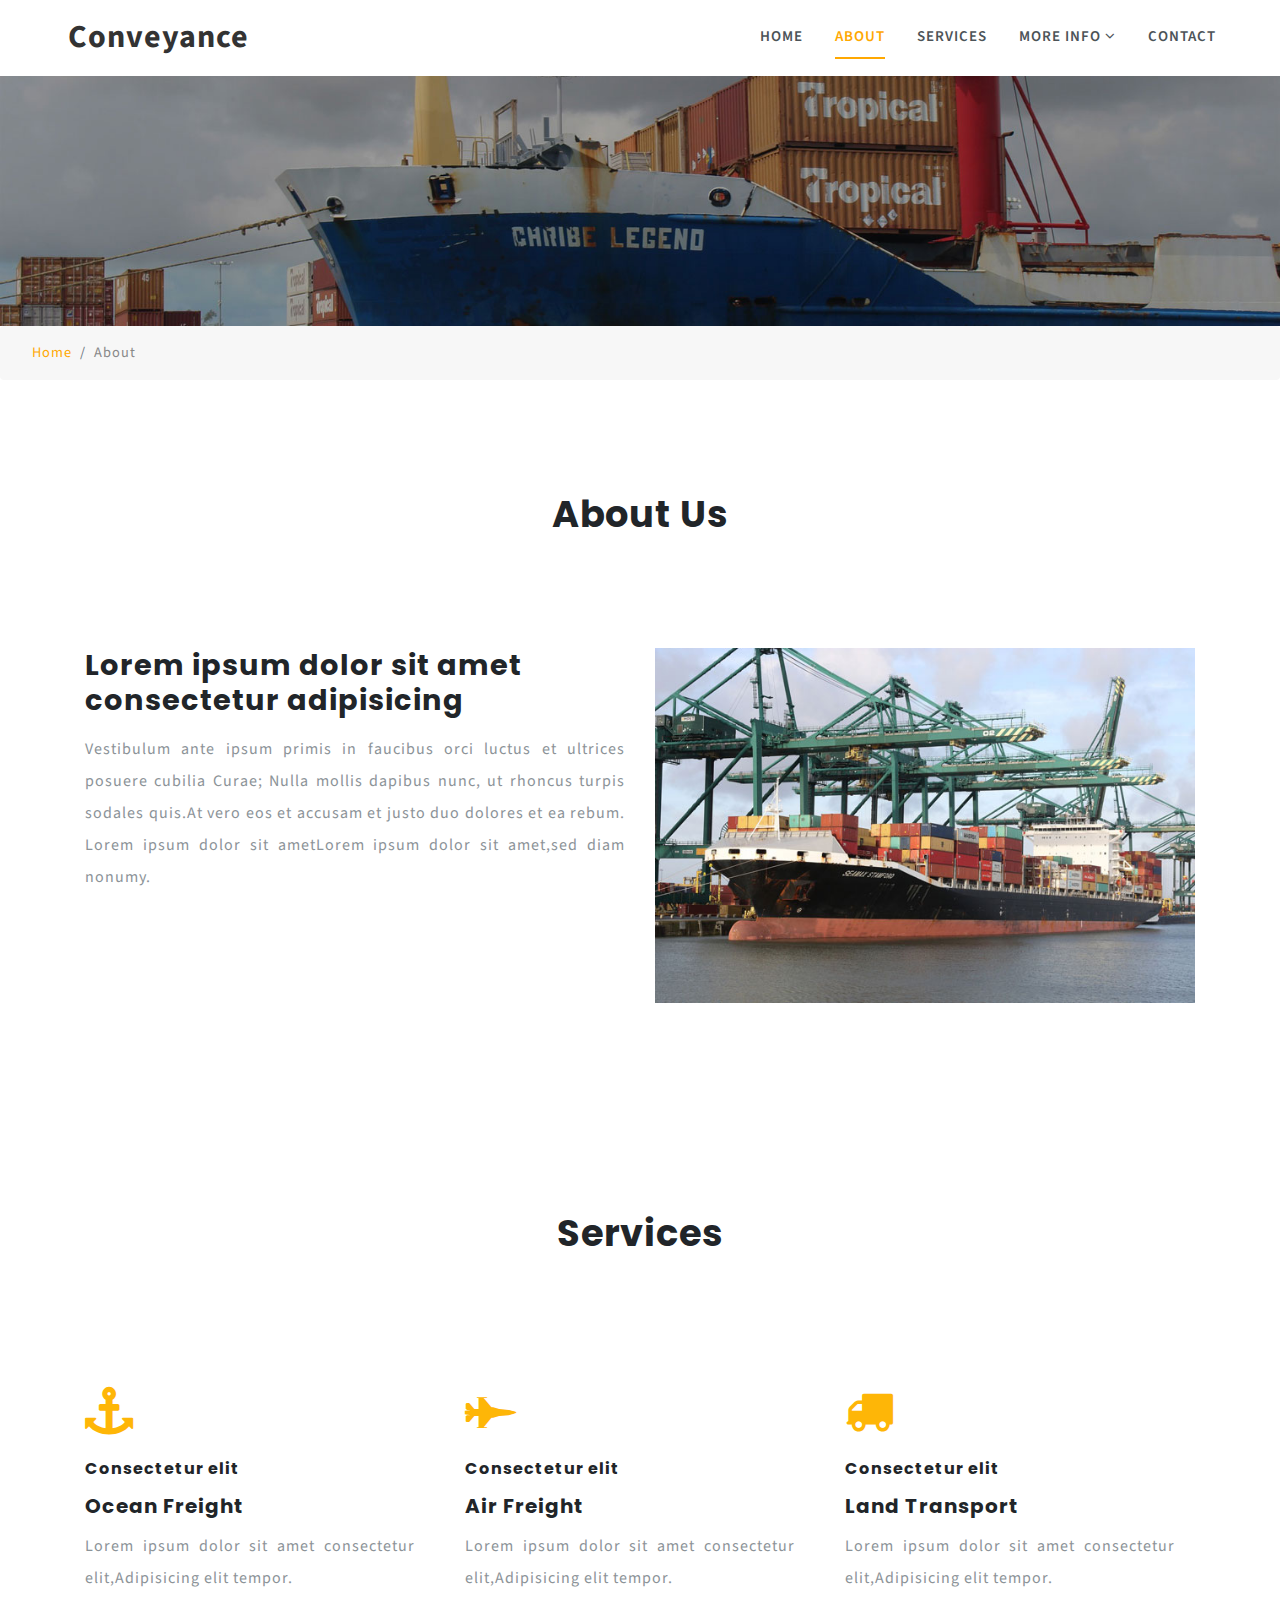
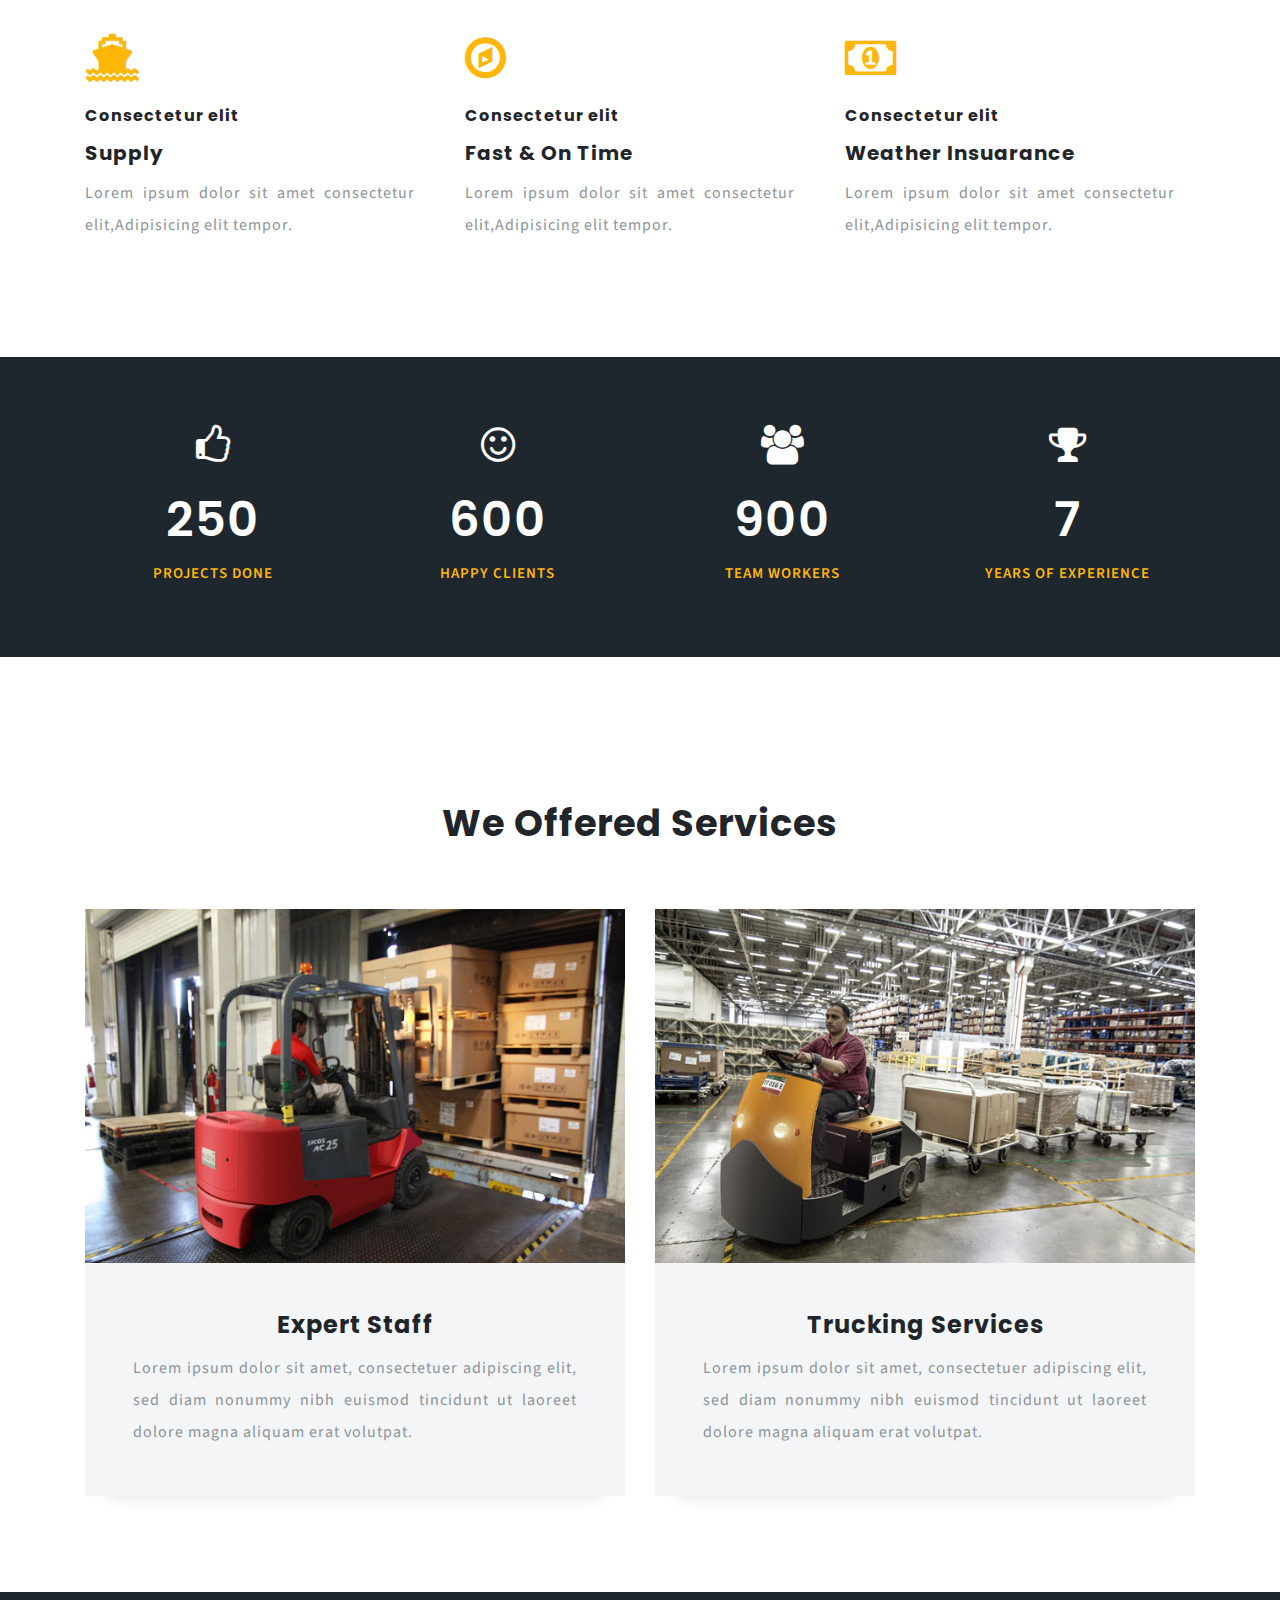
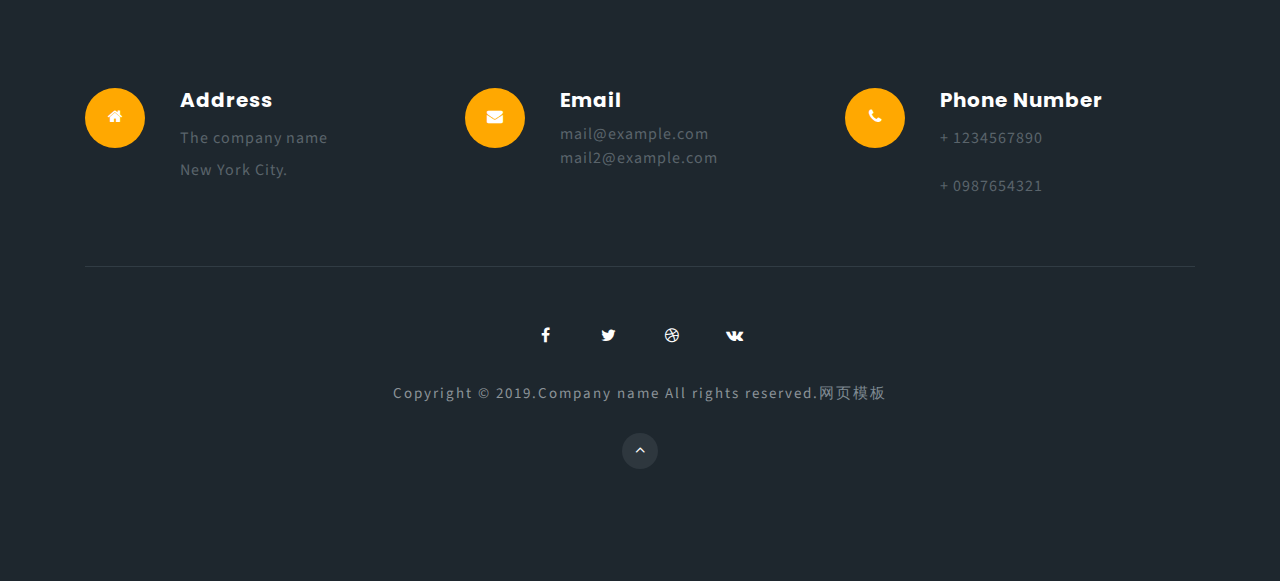
==== about.html @ 7c633178 "Add files via upload" ====
<!DOCTYPE html>
<html lang="zxx">

<head>
    <title>About</title>
    <!-- Meta tag Keywords -->
    <meta name="viewport" content="width=device-width, initial-scale=1">
    <meta charset="UTF-8" />
    <meta name="keywords" content="" />
    <script>
        addEventListener("load", function() {
            setTimeout(hideURLbar, 0);
        }, false);

        function hideURLbar() {
            window.scrollTo(0, 1);
        }

    </script>
    <!-- //Meta tag Keywords -->
    <!-- Custom-Files -->
    <link rel="stylesheet" href="css/bootstrap.css">
    <!-- Bootstrap-Core-CSS -->
    <link rel="stylesheet" href="css/style.css" type="text/css" media="all" />
    <!-- Style-CSS -->
    <!-- font-awesome-icons -->
    <link href="css/font-awesome.css" rel="stylesheet">
    <!-- //font-awesome-icons -->
    <!-- /Fonts -->
    <link href="http://fonts.googleapis.com/css?family=Source+Sans+Pro:200,200i,300,300i,400,400i,600,600i,700,700i,900" rel="stylesheet">
    <link href="http://fonts.googleapis.com/css?family=Poppins:100,100i,200,200i,300,300i,400,400i,500,500i,600,600i,700,700i,800" rel="stylesheet">
	<!-- //Fonts -->
</head>
<body>
    <!-- mian-content -->
    <section class="main-content" id="home">
        <!-- /header -->
        <header>
            <div class="container-fluid px-lg-5 px-3">
                <!-- nav -->
                <nav class="py-2 d-lg-flex">
                    <div id="logo">
                        <h1><a class="navbar-brand logo" href="index.html">
                                 Conveyance
                            </a></h1>
                    </div>
                    <label for="drop" class="toggle">Menu</label>
                    <input type="checkbox" id="drop" />
                    <ul class="menu ml-auto">
                        <li><a href="index.html">Home</a></li>
                        <li class="active"><a href="about.html">About</a></li>
                        <li><a href="services.html">Services</a></li>
                        <li>
                            <!-- First Tier Drop Down -->
                            <label for="drop-2" class="toggle">Dropdown <span class="fa fa-angle-down" aria-hidden="true"></span> </label>
                            <a href="#">More Info <span class="fa fa-angle-down" aria-hidden="true"></span></a>
                            <input type="checkbox" id="drop-2" />
                            <ul class="inner-ul">
                                <li><a href="index">Gallery</a></li>
                                <li><a href="#stats">Stats</a></li>
                                <li><a href="index.html">Blog</a></li>
                            </ul>
                        </li>
                        <li><a href="contact.html">Contact</a></li>
                    </ul>
                </nav>
                <!-- //nav -->
            </div>
        </header>
        <!-- //header -->
        <!-- /banner-inner -->
        <div class="page-inner">
        </div>
        <!---->
        <ol class="breadcrumb">
            <li class="breadcrumb-item">
                <a href="index.html">Home</a>
            </li>
            <li class="breadcrumb-item active">About</li>
        </ol>
        <!-- //banner-inner -->
    </section>
    <!--// mian-content -->
    <!--/ about -->
    <section class="about py-5" id="about">
        <div class="container py-3">
            <div class="header py-lg-5 py-3 text-center">
                <h3 class="tittle mb-lg-3 mb-3">About Us</h3>
            </div>
            <div class="row about-grids mt-lg-5">
                <div class="col-lg-6 ab-info">
                    <h3 class="mb-3">Lorem ipsum dolor sit amet consectetur adipisicing
                    </h3>
                    <p>Vestibulum ante ipsum primis in faucibus orci luctus et ultrices posuere cubilia Curae; Nulla mollis dapibus nunc, ut rhoncus turpis sodales quis.At vero eos et accusam et justo duo dolores et ea rebum. Lorem ipsum dolor sit ametLorem ipsum dolor sit amet,sed diam nonumy.

                    </p>
                </div>
                <div class="col-lg-6 ab-img">
					<img class="img-fluid" src="images/1.jpg" alt="">
                </div>
            </div>
        </div>
    </section>
    <!--// about -->
    <!--/services -->
    <section class="blog_hcls_w3layouts py-lg-5 py-md-4" id="services">
        <div class="container py-sm-5 py-4">
            <div class="header py-lg-5 py-3 text-center">
                <h3 class="tittle mb-lg-3 mb-3"> Services</h3>
            </div>
            <div class="row mt-lg-5 mt-md-4 mt-4">
                    <div class="col-lg-4 about-in text-left">
                        <div class="card">
                            <div class="card-body">
                                <span class="fa fa-anchor mb-2"></span>
                                <h6 class="my-3">Consectetur elit</h6>
                                <h5 class="card-title">Ocean Freight</h5>
                                <p class="card-text">Lorem ipsum dolor sit amet consectetur elit,Adipisicing elit tempor.</p>
                            </div>
                        </div>
                    </div>
                    <div class="col-lg-4 about-in text-left">
                        <div class="card">
                            <div class="card-body">

                                <span class="fa fa-fighter-jet mb-2"></span>
                                <h6 class="my-3">Consectetur elit</h6>
                                <h5 class="card-title">Air Freight</h5>
                                <p class="card-text">Lorem ipsum dolor sit amet consectetur elit,Adipisicing elit tempor.</p>
                            </div>
                        </div>
                    </div>
                    <div class="col-lg-4 about-in text-left">
                        <div class="card">
                            <div class="card-body">
                                <span class="fa fa-truck mb-2"></span>
                                <h6 class="my-3">Consectetur elit</h6>
                                <h5 class="card-title">Land Transport</h5>
                                <p class="card-text">Lorem ipsum dolor sit amet consectetur elit,Adipisicing elit tempor.</p>
                            </div>
                        </div>
                    </div>
                    <div class="col-lg-4 about-in text-left">
                        <div class="card">
                            <div class="card-body">
                                <span class="fa fa-ship mb-2"></span>
                                <h6 class="my-3">Consectetur elit</h6>
                                <h5 class="card-title">Supply</h5>
                                <p class="card-text">Lorem ipsum dolor sit amet consectetur elit,Adipisicing elit tempor.</p>
                            </div>
                        </div>
                    </div>
                    <div class="col-lg-4 about-in text-left">
                        <div class="card">
                            <div class="card-body">
                                <span class="fa fa-compass mb-2"></span>
                                <h6 class="my-3">Consectetur elit</h6>
                                <h5 class="card-title">Fast &amp; On Time</h5>
                                <p class="card-text">Lorem ipsum dolor sit amet consectetur elit,Adipisicing elit tempor.</p>
                            </div>
                        </div>
                    </div>
                    <div class="col-lg-4 about-in text-left">
                        <div class="card">
                            <div class="card-body">
                                <span class="fa fa-money mb-2"></span>
                                <h6 class="my-3">Consectetur elit</h6>
                                <h5 class="card-title">Weather Insuarance</h5>
                                <p class="card-text">Lorem ipsum dolor sit amet consectetur elit,Adipisicing elit tempor.</p>
                            </div>
                        </div>
                    </div>
                </div>
        </div>
    </section>
    <!--// services -->
   <!--/counter-->
    <section class="stats py-lg-5 py-4" id="stats">
        <div class="container">
            <div class="row text-center">
                <div class="col-md counter-gd-w3ls">
                    <div class="counter">
						<span class="fa fa-thumbs-o-up mb-2"></span>
                        <h3 class="timer count-title count-number">250</h3>
                        <p class="count-text">Projects Done</p>
                    </div>
                </div>
                <div class="col-md counter-gd-w3ls">
                    <div class="counter">
						<span class="fa fa-smile-o mb-2"></span>
                        <h3 class="timer count-title count-number">600</h3>
                        <p class="count-text">Happy Clients</p>
                    </div>
                </div>
                <div class="col-md counter-gd-w3ls">
                    <div class="counter">
						<span class="fa fa-users mb-2"></span>
                        <h3 class="timer count-title count-number">900</h3>
                        <p class="count-text">Team Workers</p>
                    </div>
                </div>
                <div class="col-md counter-gd-w3ls">
                    <div class="counter">
						<span class="fa fa-trophy mb-2"></span>
                        <h3 class="timer count-title count-number">7</h3>
                        <p class="count-text">Years of Experience</p>
                    </div>
                </div>
            </div>
        </div>
    </section>
<!--//counter-->
<!--/team -->
    <section class="blog_hcls_w3layouts py-lg-5 py-5" id="team">
        <div class="container py-sm-5 py-4">
            <div class="header py-lg-5 py-3 text-center">
                <h3 class="tittle mb-lg-3 mb-3">We Offered Services</h3>
            </div>
            <div class="feature-grids row text-center">
                <div class="col-lg-6 photo-gd">
                    <div class="thumbnail card">
                        <div class="img-event">
                            <img class="list-group-image img-fluid" src="images/team1.jpg" alt="">
                        </div>
                        <div class="caption card-body p-lg-5 p-3">
                            <h4 class="group card-title inner list-group-item-heading">
                                Expert Staff</h4>
                            <p class="list-group-item-text">
                                Lorem ipsum dolor sit amet, consectetuer adipiscing elit, sed diam nonummy nibh euismod tincidunt ut laoreet dolore magna aliquam erat volutpat.</p>
                        </div>
                    </div>
                </div>
                <div class="col-lg-6 photo-gd">
                    <div class="thumbnail card">
                        <div class="img-event">
                            <img class="list-group-image img-fluid" src="images/team2.jpg" alt="">
                        </div>
                        <div class="caption card-body p-lg-5 p-3">
                            <h4 class="group card-title inner list-group-item-heading">
                                Trucking Services</h4>
                            <p class="list-group-item-text">
                                Lorem ipsum dolor sit amet, consectetuer adipiscing elit, sed diam nonummy nibh euismod tincidunt ut laoreet dolore magna aliquam erat volutpat.</p>
                        </div>
                    </div>
                </div>
            </div>
        </div>
    </section>
  <!--// services -->
  <!-- footer -->
    <footer class="footer-content py-sm-5 py-4">
        <div class="container py-xl-5 py-lg-3">
            <div class="contact_grid_left">
                <ul class="list-unstyled row loaction-content">
                    <li class="col-lg-4 address-content-inf-w3ls">
                        <div class="row">
                            <div class="col-md-3 icon-left">
                                <span class="fa fa-home"></span>
                            </div>
                            <div class="col-md-9 icon-right">
                                <h6>Address</h6>
                                <p>The company name
                                    <br>New York City. </p>
                            </div>
                        </div>
                    </li>
                    <li class="col-lg-4 address-content-inf-w3ls">
                        <div class="row">
                            <div class="col-md-3 icon-left">
                                <span class="fa fa-envelope"></span>
                            </div>
                            <div class="col-md-9 icon-right">
                                <h6>Email</h6>
                                <a href="mailto:info@example.com">mail@example.com</a>
                                <br>
                                <a href="mailto:info@example.com">mail2@example.com</a>
                            </div>
                        </div>
                    </li>
                    <li class="col-lg-4 address-content-inf-w3ls">
                        <div class="row">
                            <div class="col-md-3 icon-left">
                                <span class="fa fa-phone"></span>
                            </div>
                            <div class="col-md-9 icon-right">
                                <h6>Phone Number</h6>
                                <p>+ 1234567890</p>
                                <p>+ 0987654321</p>
                            </div>
                        </div>
                    </li>
                </ul>
            </div>
            <!-- social icons footer -->
            <div class="w3ls-footer text-center mt-4">
                <ul class="list-unstyled">
                    <li>
                        <a href="#">
							<span class="fa fa-facebook-f"></span>
						</a>
                    </li>
                    <li class="mx-1">
                        <a href="#">
							<span class="fa fa-twitter"></span>
						</a>
                    </li>
                    <li>
                        <a href="#">
							<span class="fa fa-dribbble"></span>
						</a>
                    </li>
                    <li class="ml-1">
                        <a href="#">
							<span class="fa fa-vk"></span>
						</a>
                    </li>
                </ul>
            </div>
            <!-- copyright -->
            <p class="copy-right-grids text-li text-center my-sm-4 my-4">Copyright &copy; 2019.Company name All rights reserved.<a target="_blank" href="http://sc.chinaz.com/moban/">&#x7F51;&#x9875;&#x6A21;&#x677F;</a></p>
            <div class="top_move text-center">
                <a href="#home" class="move-top"><span class="fa fa-angle-up  mb-3" aria-hidden="true"></span></a>
            </div>
            <!-- //copyright -->
        </div>
    </footer>
    <!-- footer -->
</body>
</html>
---- css/style.css ----
html,
body {
    margin: 0;
    font-size: 100%;
    background: #fff;
    font-family: 'Source Sans Pro', sans-serif;
    scroll-behavior: smooth;
}

body a {
    text-decoration: none;
    transition: 0.5s all;
    -webkit-transition: 0.5s all;
    -moz-transition: 0.5s all;
    -o-transition: 0.5s all;
    -ms-transition: 0.5s all;
}

a:hover {
    text-decoration: none;
}

input[type="button"],
input[type="submit"],
input[type="text"],
input[type="email"],
input[type="search"] {
    transition: 0.5s all;
    -webkit-transition: 0.5s all;
    -moz-transition: 0.5s all;
    -o-transition: 0.5s all;
    -ms-transition: 0.5s all;
    font-family: 'Source Sans Pro', sans-serif;
}

h1,
h2,
h3,
h4,
h5,
h6 {
    margin: 0;
    letter-spacing: 1px;
    font-weight: 700;
    font-family: 'Poppins', sans-serif;
}

p {
    font-size: 1em;
    color: #8c9398;
    line-height: 2em;
    letter-spacing: 1px;
    text-align: justify;
}

ul {
    margin: 0;
    padding: 0;
}

/* header */

/* header */

/* CSS Document */

header {
    width: 100%;
}

.toggle,
[id^=drop] {
    display: none;
}

/* Giving a background-color to the nav container. */

nav {
    margin: 0;
    padding: 0;
}


#logo a {
    float: left;
    font-size: 0.8em;
    padding: 10px 20px;
    text-decoration: none;
    color: #333;
    font-weight: 700;
    font-family: 'Source Sans Pro', sans-serif;
    text-transform: capitalize;
}



/* Since we'll have the "ul li" "float:left"
 * we need to add a clear after the container. */

nav:after {
    content: "";
    display: table;
    clear: both;
}

/* Removing padding, margin and "list-style" from the "ul",
 * and adding "position:reltive" */

nav ul {
    padding: 0;
    margin: 0;
    list-style: none;
    position: relative;
}

/* Positioning the navigation items inline */

nav ul li {
    margin: 0px 1em;
    display: inline-block;
    float: left;
}

ul.menu {
    margin-top: 1em;
}

/* Styling the links */

nav a {
    text-transform: uppercase;
    font-size: 15px;
    letter-spacing: 1px;
    padding-left: 0;
    padding-right: 0;
    padding: 10px 0;
    color: #4c5358;
    border-bottom: 2px solid transparent;
    font-weight: 600;
}


nav ul li ul li:hover {
    background: #f5f6f7;
}

/* Background color change on Hover */

nav li a:hover {
    color: #ffa801;
    border-bottom: 2px solid #ffa801;

}

.menu li.active a {
    color: #ffa801;
    border-bottom: 2px solid #ffa801;
}

/* Hide Dropdowns by Default
 * and giving it a position of absolute */

nav ul ul {
    display: none;
    position: absolute;
    top: 30px;
    background: #fff;
    padding: 10px;
    z-index: 99;
    -webkit-box-shadow: 0 0px 4px 0px rgba(0, 0, 0, 0.25);
    box-shadow: 0 0px 4px 0px rgba(0, 0, 0, 0.25);
}

/* Display Dropdowns on Hover */

nav ul li:hover > ul {
    display: inherit;
}

/* Fisrt Tier Dropdown */

nav ul ul li {
    width: 170px;
    float: none;
    display: list-item;
    position: relative;
}

nav ul ul li a {
    color: #333;
    padding: 5px 10px;
    display: block;
}

/* Second, Third and more Tiers	
 * We move the 2nd and 3rd etc tier dropdowns to the left
 * by the amount of the width of the first tier.
*/

nav ul ul ul li {
    position: relative;
    top: -60px;
    /* has to be the same number as the "width" of "nav ul ul li" */
    left: 170px;
}


/* Change ' +' in order to change the Dropdown symbol */

li > a:only-child:after {
    content: '';
}


/* Media Queries
--------------------------------------------- */

/* Media Queries
--------------------------------------------- */

@media all and (max-width:768px) {

    #logo {
        display: block;
        padding: 0;
        width: 100%;
        text-align: center;
        float: none;
    }

    nav {
        margin: 0;
    }

    /* Hide the navigation menu by default */
    /* Also hide the  */
    .toggle + a,
    .menu {
        display: none;
    }

    /* Stylinf the toggle lable */
    .toggle {
        display: block;
        padding: 7px 20px;
        font-size: 17px;
        text-decoration: none;
        border: none;
        float: right;
        background-color: #f4f5f7;
        color: #2d2c2c;
        text-transform: uppercase;
        cursor: pointer;
        font-weight: 700;
        cursor: pointer !important;
        margin-top: 0.5em;
    }
    .menu .toggle {
        float: none;
        text-align: center;
        margin: auto;
        width: 80%;
        padding: 5px;
        font-weight: normal;
        font-size: 16px;
        letter-spacing: 1px;
    }

    .toggle:hover {
        color: #333;
        background-color: #fff;
    }

    /* Display Dropdown when clicked on Parent Lable */
    [id^=drop]:checked + ul {
        display: block;
        /* background: rgba(16, 16, 16, 0.85); */
        padding: 15px 0;
        text-align: center;
        float: none;
    }

    /* Change menu item's width to 100% */
    nav ul li {
        display: block;
        width: 100%;
        padding: 5px 0;
    }
    nav ul li {
        margin: 0px 0em;
    }
    nav ul ul .toggle,
    nav ul ul a {
        padding: 0 40px;
    }

    nav ul ul ul a {
        padding: 0 80px;
    }

    nav a:hover,
    nav ul ul ul a {
        background-color: transparent;
    }

    nav ul li ul li .toggle,
    nav ul ul a,
    nav ul ul ul a {
        padding: 14px 20px;
        color: #FFF;
        font-size: 17px;
    }

    /* Hide Dropdowns by Default */
    nav ul ul {
        float: none;
        position: static;
        color: #ffffff;
        /* has to be the same number as the "line-height" of "nav a" */
    }

    /* Hide menus on hover */
    nav ul ul li:hover > ul,
    nav ul li:hover > ul {
        display: none;
    }

    /* Fisrt Tier Dropdown */
    nav ul ul li {
        display: block;
        width: 100%;
        padding: 0;
        margin: 0;
    }

    nav ul ul ul li {
        position: static;
        /* has to be the same number as the "width" of "nav ul ul li" */
    }
    nav ul ul li a {
        font-size: 0.9em;
    }
}

@media all and (max-width: 330px) {

    nav ul li {
        display: block;
        width: 94%;
    }

}

/* header */

/*-- //header --*/

/*-- //header --*/

.csslider {
    text-align: left;
    position: relative;
    margin-bottom: 0px;
}

.csslider > input {
    display: none;
}

.csslider > input:nth-of-type(10):checked ~ ul li:first-of-type {
    margin-left: -900%;
}

.csslider > input:nth-of-type(9):checked ~ ul li:first-of-type {
    margin-left: -800%;
}

.csslider > input:nth-of-type(8):checked ~ ul li:first-of-type {
    margin-left: -700%;
}

.csslider > input:nth-of-type(7):checked ~ ul li:first-of-type {
    margin-left: -600%;
}

.csslider > input:nth-of-type(6):checked ~ ul li:first-of-type {
    margin-left: -500%;
}

.csslider > input:nth-of-type(5):checked ~ ul li:first-of-type {
    margin-left: -400%;
}

.csslider > input:nth-of-type(4):checked ~ ul li:first-of-type {
    margin-left: -300%;
}

.csslider > input:nth-of-type(3):checked ~ ul li:first-of-type {
    margin-left: -200%;
}

.csslider > input:nth-of-type(2):checked ~ ul li:first-of-type {
    margin-left: -100%;
}

.csslider > input:nth-of-type(1):checked ~ ul li:first-of-type {
    margin-left: 0%;
}

.csslider > ul {
    position: relative;
    height: 650px;
    z-index: 1;
    font-size: 0;
    line-height: 0;
    margin: 0 auto;
    padding: 0;
    overflow: hidden;
    white-space: nowrap;
    -moz-box-sizing: border-box;
    -webkit-box-sizing: border-box;
    box-sizing: border-box;
}

.csslider > ul > li {
    position: relative;
    display: inline-block;
    width: 100%;
    height: 100%;
    overflow: hidden;
    font-size: 15px;
    font-size: initial;
    line-height: normal;
    -moz-transition: all 0.5s cubic-bezier(0.4, 1.3, 0.65, 1);
    -o-transition: all 0.5s ease-out;
    -webkit-transition: all 0.5s cubic-bezier(0.4, 1.3, 0.65, 1);
    transition: all 0.5s cubic-bezier(0.4, 1.3, 0.65, 1);
    vertical-align: top;
    -moz-box-sizing: border-box;
    -webkit-box-sizing: border-box;
    box-sizing: border-box;
    white-space: normal;
}

.csslider > ul > li.scrollable {
    overflow-y: scroll;
}

.csslider > .navigation {
    position: absolute;
    bottom: 7%;
    left: 49%;
    z-index: 10;
    margin-bottom: -10px;
    font-size: 0;
    line-height: 0;
    text-align: center;
    -webkit-touch-callout: none;
    -webkit-user-select: none;
    -khtml-user-select: none;
    -moz-user-select: none;
    -ms-user-select: none;
    user-select: none;
}

.csslider > .navigation > div {
    margin-left: -100%;
}

.csslider > .navigation label {
    position: relative;
    display: inline-block;
    cursor: pointer;
    border-radius: 50%;
    margin: 0 5px;
    padding: 5px;
    background: #fff;
}

.csslider > .navigation label:hover:after {
    opacity: 1;
}

.csslider > .navigation label:after {
    content: '';
    position: absolute;
    left: 50%;
    top: 50%;
    margin-left: -7px;
    margin-top: -7px;
    background: #ffa801;
    border-radius: 50%;
    padding: 7px;
    opacity: 0;
}

.csslider > .arrows {
    -webkit-touch-callout: none;
    -webkit-user-select: none;
    -khtml-user-select: none;
    -moz-user-select: none;
    -ms-user-select: none;
    user-select: none;
}

.csslider.inside .navigation {
    bottom: 10px;
    margin-bottom: 10px;
}

.csslider.inside .navigation label {
    border: 1px solid #7e7e7e;
}

.csslider > input:nth-of-type(1):checked ~ .navigation label:nth-of-type(1):after,
.csslider > input:nth-of-type(2):checked ~ .navigation label:nth-of-type(2):after,
.csslider > input:nth-of-type(3):checked ~ .navigation label:nth-of-type(3):after,
.csslider > input:nth-of-type(4):checked ~ .navigation label:nth-of-type(4):after,
.csslider > input:nth-of-type(5):checked ~ .navigation label:nth-of-type(5):after,
.csslider > input:nth-of-type(6):checked ~ .navigation label:nth-of-type(6):after,
.csslider > input:nth-of-type(7):checked ~ .navigation label:nth-of-type(7):after,
.csslider > input:nth-of-type(8):checked ~ .navigation label:nth-of-type(8):after,
.csslider > input:nth-of-type(9):checked ~ .navigation label:nth-of-type(9):after,
.csslider > input:nth-of-type(10):checked ~ .navigation label:nth-of-type(10):after,
.csslider > input:nth-of-type(11):checked ~ .navigation label:nth-of-type(11):after {
    opacity: 1;
}

.csslider > .arrows {
    position: absolute;
    top: 50%;
    width: 100%;
    height: 26px;
    z-index: 1;
    -moz-box-sizing: content-box;
    -webkit-box-sizing: content-box;
    box-sizing: content-box;
}

.csslider > .arrows label {
    display: none;
    position: absolute;
    top: -50%;
    padding: 9px;
    box-shadow: inset 2px -2px 0 1px #ffffff;
    cursor: pointer;
    -moz-transition: box-shadow 0.15s, margin 0.15s;
    -o-transition: box-shadow 0.15s, margin 0.15s;
    -webkit-transition: box-shadow 0.15s, margin 0.15s;
    transition: box-shadow 0.15s, margin 0.15s;
}

.csslider > .arrows label:hover {
    box-shadow: inset 3px -3px 0 2px #30c39e;
    margin: 0 0px;
}

.csslider > .arrows label:before {
    content: '';
    position: absolute;
    top: -100%;
    left: -100%;
    height: 300%;
    width: 300%;
}

.csslider.infinity > input:first-of-type:checked ~ .arrows label.goto-last,
.csslider > input:nth-of-type(1):checked ~ .arrows > label:nth-of-type(0),
.csslider > input:nth-of-type(2):checked ~ .arrows > label:nth-of-type(1),
.csslider > input:nth-of-type(3):checked ~ .arrows > label:nth-of-type(2),
.csslider > input:nth-of-type(4):checked ~ .arrows > label:nth-of-type(3),
.csslider > input:nth-of-type(5):checked ~ .arrows > label:nth-of-type(4),
.csslider > input:nth-of-type(6):checked ~ .arrows > label:nth-of-type(5),
.csslider > input:nth-of-type(7):checked ~ .arrows > label:nth-of-type(6),
.csslider > input:nth-of-type(8):checked ~ .arrows > label:nth-of-type(7),
.csslider > input:nth-of-type(9):checked ~ .arrows > label:nth-of-type(8),
.csslider > input:nth-of-type(10):checked ~ .arrows > label:nth-of-type(9),
.csslider > input:nth-of-type(11):checked ~ .arrows > label:nth-of-type(10) {
    display: block;
    left: 5%;
    right: auto;
    -moz-transform: rotate(45deg);
    -ms-transform: rotate(45deg);
    -o-transform: rotate(45deg);
    -webkit-transform: rotate(45deg);
    transform: rotate(45deg);
}

.csslider.infinity > input:last-of-type:checked ~ .arrows label.goto-first,
.csslider > input:nth-of-type(1):checked ~ .arrows > label:nth-of-type(2),
.csslider > input:nth-of-type(2):checked ~ .arrows > label:nth-of-type(3),
.csslider > input:nth-of-type(3):checked ~ .arrows > label:nth-of-type(4),
.csslider > input:nth-of-type(4):checked ~ .arrows > label:nth-of-type(5),
.csslider > input:nth-of-type(5):checked ~ .arrows > label:nth-of-type(6),
.csslider > input:nth-of-type(6):checked ~ .arrows > label:nth-of-type(7),
.csslider > input:nth-of-type(7):checked ~ .arrows > label:nth-of-type(8),
.csslider > input:nth-of-type(8):checked ~ .arrows > label:nth-of-type(9),
.csslider > input:nth-of-type(9):checked ~ .arrows > label:nth-of-type(10),
.csslider > input:nth-of-type(10):checked ~ .arrows > label:nth-of-type(11),
.csslider > input:nth-of-type(11):checked ~ .arrows > label:nth-of-type(12) {
    display: block;
    right: 5%;
    left: auto;
    -moz-transform: rotate(225deg);
    -ms-transform: rotate(225deg);
    -o-transform: rotate(225deg);
    -webkit-transform: rotate(225deg);
    transform: rotate(225deg);
}

#slider1 > ul > li:nth-of-type(1) {
    background: url(../images/banner1.jpg) no-repeat center;
    background-size: cover;
}

#slider1 > ul > li:nth-of-type(2) {
    background: url(../images/banner2.jpg) no-repeat center;
    background-size: cover;
}

#slider1 > ul > li:nth-of-type(3) {
    background: url(../images/banner3.jpg) no-repeat center;
    background-size: cover;
}

#slider1 > ul > li:nth-of-type(4) {
    background: url(../images/banner4.jpg) no-repeat center;
    background-size: cover;
}

#slider1 > input:nth-of-type(1):checked ~ ul #bg,
#slider1 > input:nth-of-type(2):checked ~ ul #bg1,
#slider1 > input:nth-of-type(3):checked ~ ul #bg2,
#slider1 > input:nth-of-type(4):checked ~ ul #bg3 {
    width: 100%;
    -moz-transition: 0.5s 0.5s;
    -o-transition: 0.5s 0.5s;
    -webkit-transition: 0.5s 0.5s;
    transition: 0.5s 0.5s;
    text-align: center;
    padding: 0;
    height: 100%;
    background: rgba(0, 0, 0, 0.17);
}

#slider1 > input:nth-of-type(1):checked ~ ul #bg div,
#slider1 > input:nth-of-type(2):checked ~ ul #bg1 div,
#slider1 > input:nth-of-type(3):checked ~ ul #bg2 div,
#slider1 > input:nth-of-type(4):checked ~ ul #bg3 div {
    -moz-transform: translate(0);
    -ms-transform: translate(0);
    -o-transform: translate(0);
    -webkit-transform: translate(0);
    transform: translate(0);
    -moz-transition: 0.5s 0.9s;
    -o-transition: 0.5s 0.9s;
    -webkit-transition: 0.5s 0.9s;
    transition: 0.5s 0.9s;
}

#bg,
#bg1,
#bg2,
#bg3 {
    color: #fff;
    padding: 22px 0;
    z-index: 10;
    overflow: hidden;
}

#bg:before,
#bg1:before,
#bg2:before,
#bg3:before {
    content: '';
    position: absolute;
    left: -1px;
    top: 1px;
    height: 100%;
    width: 100%;
    z-index: -1;
}

#bg:after,
#bg1:after,
#bg2:after,
#bg3:after {
    content: '';
    position: absolute;
    left: 0;
    top: 0;
    height: 100%;
    width: 100%;
    z-index: 20;
    pointer-events: none;
}

#bg div,
#bg1 div,
#bg2 div,
#bg3 div {
    -moz-transform: translate(120%);
    -ms-transform: translate(120%);
    -o-transform: translate(120%);
    -webkit-transform: translate(120%);
    transform: translate(120%);
}

.scrollable p {
    padding: 30px;
    text-align: justify;
    line-height: 140%;
    font-size: 120%;
}

#center {
    text-align: center;
    margin-top: 25%;
}

#center a {
    text-decoration: none;
    text-transform: uppercase;
    letter-spacing: 2px;
    font-variant: small-caps;
}

/*___________________________________ LINK ___________________________________ */

a.nice-link {
    position: relative;
    color: #71ad37;
}

h1 a.nice-link:after {
    border-bottom: 1px solid #a5ff0e;
}

a.nice-link:after {
    text-align: justify;
    display: inline-block;
    content: attr(data-text);
    position: absolute;
    left: 0;
    top: 0;
    white-space: nowrap;
    overflow: hidden;
    color: #a5ff0e;
    min-height: 100%;
    width: 0;
    max-width: 100%;
    background: #3A3A3A;
    -moz-transition: 0.3s;
    -o-transition: 0.3s;
    -webkit-transition: 0.3s;
    transition: 0.3s;
}

a.nice-link:hover {
    color: #71ad37;
}

a.nice-link:hover:after {
    width: 100%;
}

/*___________________________________ SIGN ___________________________________ */

#dex-sign {
    width: 255px;
    height: 84px;
    position: absolute;
    left: 33%;
    top: 45%;
    opacity: 0.7;
    background: url(http://www.drygiel.com/projects/sign/frames-255-white.png) 0 0 no-repeat;
}

#dex-sign:hover {
    opacity: 1;
    -webkit-filter: invert(30%) brightness(80%) sepia(100%) contrast(110%) saturate(953%) hue-rotate(45deg);
}

@-webkit-keyframes sign-anim {
    to {
        background-position: 0 -7140px;
    }
}

@-moz-keyframes sign-anim {
    to {
        background-position: 0 -7140px;
    }
}

@keyframes sign-anim {
    to {
        background-position: 0 -7140px;
    }
}

/*-- /slider-Responsive --*/

@media screen and (max-width:1366px) {
    .csslider > ul {
        height: 650px;
    }
}

@media screen and (max-width: 1080px) {
    .csslider > ul {
        height: 570px;
    }
}

@media screen and (max-width: 1024px) {
    .csslider > ul {
        height: 550px;
    }
}

@media screen and (max-width: 991px) {}

@media screen and (max-width: 900px) {}

@media screen and (max-width: 800px) {
    .csslider > ul {
        height: 500px;
    }
    .csslider > .arrows {
        width: 99%;
    }
}

@media screen and (max-width:768px) {
    .csslider > ul {
        height: 435px;
    }

}

@media screen and (max-width: 667px) {
    .csslider > .arrows {
        width: 98%;
    }

}

@media screen and (max-width: 640px) {
    .csslider > ul {
        height: 380px;
    }
    .csslider > .arrows {
        width: 97%;
    }
}

@media screen and (max-width: 568px) {
    .csslider > ul {
        height: 355px;
    }

}

@media screen and (max-width: 480px) {
    .csslider > .arrows {
        width: 95%;
    }
}

@media screen and (max-width: 414px) {
    .csslider > ul {
        height: 335px;
    }

}

@media screen and (max-width: 384px) {

    .csslider > .arrows {
        width: 93%;
    }

}

@media screen and (max-width: 320px) {}

/*-- //slider-Responsive --*/

/*-- banner --*/

.banner-info-wthree h6 {
    font-size: 20px;
    font-weight: 600;
    letter-spacing: 10px;
    margin-bottom: 10px;
    color: #FEB607;
}

.banner-info-wthree h3 {
    font-size: 4em;
    font-weight: 700;
    letter-spacing: 1px;
    text-transform: capitalize;
}

.banner-info-wthree {
    padding: 15em 0 0;
    text-align: center;
    width: 60%;
    margin: auto;
}

.banner-info-wthree p {
    margin: 0;
    font-size: 17px;
    line-height: 30px;
    letter-spacing: .5px;
}

.bs-slider-overlay {
    position: absolute;
    top: 0;
    left: 0;
    width: 100%;
    height: 100%;
    background: rgba(0, 0, 0, 0.3);
}

.bs-slider-overlay1 {
    width: 100%;
    height: 100%;
    background: url(../images/dott.png)repeat 0px 0px;
    background-size: 2px;
    -webkit-background-size: 2px;
    -moz-background-size: 2px;
    -o-background-size: 2px;
    -ms-background-size: 2px;
}

h4.agile-title,
h1.agile-title,
h2.agile-title {
    letter-spacing: 2px;
    line-height: 1.4em;
    text-shadow: 0 1px 2px rgba(0, 0, 0, 0.37);
    font-size: 3.5em;
    font-weight: 700;
    color: #fff;
}

h5.tag {
    display: block;
    font-weight: 600;
    color: #fff;
    font-size: 14px;
    line-height: 20px;
    text-transform: uppercase;
    letter-spacing: 4.2px;
}

/*-- //banner --*/

/*-- heading --*/

h2.heading,
h3.heading {
    font-size: 50px;
    text-transform: capitalize;
    letter-spacing: 0px;
    color: #1d1e22;
}

.bg {
    background: #30c39e;
}
.counter-gd-w3ls span {
    font-size: 2.5em;
    color: #fff;
}
/*-- //heading --*/

.about-in .card span {
    font-size: 3em;
    color: #FEB607;
}

.ab-info h3 {
    font-size: 2.2em;
    letter-spacing: 1px;
    color: #212529;
}

/*-- popup --*/

.pop-overlay {
    position: absolute;
    top: 0px;
    bottom: 0;
    left: 0;
    right: 0;
    background: rgba(0, 0, 0, 0.7);
    transition: opacity 0ms;
    visibility: hidden;
    opacity: 0;
    z-index: 999;
}

.pop-overlay:target {
    visibility: visible;
    opacity: 1;
}

.popup {
    background: #fff;
    border-radius: 5px;
    width: 35%;
    position: relative;
    margin: 8em auto;
    padding: 3em 1em;
}

.popup p {
    font-size: 15px;
    color: #666;
    letter-spacing: .5px;
    line-height: 30px;
}

.popup h2 {
    margin-top: 0;
    color: #fff;

}

.popup .close {
    position: absolute;
    top: 5px;
    right: 15px;
    transition: all 200ms;
    font-size: 30px;
    font-weight: bold;
    text-decoration: none;
    color: #000;
}

.popup .close:hover {
    color: #30c39e;
}


/*-- //popup --*/

/* //image layers effect */

/*-- //banner --*/

h3.tittle {
    font-size: 2.7em;
    letter-spacing: 1px;
    color: #212529;
    font-weight: 700;
    text-transform:capitalize;
}

.sub-tittle {
    font-size: 0.35em;
    color: #ffa801;
    letter-spacing: 1px;
    display: block;
    text-transform: uppercase;
}

/*--/services--*/

.feature-grids h3 {
    font-size: 1.2em;
    color: #1e272e;
    letter-spacing: 1px;
    text-transform: uppercase;
}

.feature-grids p {
    margin: 0;
}

.feature-grids span {
    font-size: 2em;
    vertical-align: middle;
    background: #ffa801;
    width: 90px;
    height: 90px;
    line-height: 2.7em;
    margin: 0.5em 0;
    border-radius: 50%;
    -webkit-border-radius: 50%;
    -o-border-radius: 50%;
    -ms-border-radius: 50%;
    -moz-border-radius: 50%;
}

.bottom-gd:hover,
.bottom-gd2-active {
    transition: 2s all;
    -webkit-transition: 2s all;
    -moz-transition: 2s all;
    -ms-transition: 2s all;
    -o-transition: 2s all;
    background: #ffa801;
    box-shadow: 7px 7px 10px 0 rgba(76, 110, 245, .1);
    border-radius: 4px;
    -webkit-border-radius: 4px;
    -o-border-radius: 4px;
    -moz-border-radius: 4px;
}

.bottom-gd:hover span,
.bottom-gd2-active span {
    background: #1e272e;
    transition: 2s all;
    -webkit-transition: 2s all;
    -moz-transition: 2s all;
    -ms-transition: 2s all;
    -o-transition: 2s all;
    color: #fff;
}

.bottom-gd:hover p,
.bottom-gd2-active p {
    color: #ffffff;
}

.feature-grids span {
    text-align: center;
}


/*--//services--*/

/* partners */

section.newslett {
    background: #0fbcf9;
}

.parts-w3ls span {
    font-size: 3em;
    color: #ffffff;
    transition: 0.5s all;
    -webkit-transition: 0.5s all;
    -moz-transition: 0.5s all;
    -ms-transition: 0.5s all;
    -o-transition: 0.5s all;
}

.parts-w3ls span:hover {
    color: #1e272e;
    transition: 0.5s all;
    -webkit-transition: 0.5s all;
    -moz-transition: 0.5s all;
    -ms-transition: 0.5s all;
    -o-transition: 0.5s all;
}

.thumbnail.card {
    background: #f3f5f7;
    border-radius: 4px;
    -webkit-border-radius: 4px;
    -o-border-radius: 4px;
    -moz-border-radius: 4px;
    box-shadow: 0 16px 21px -24px rgba(0, 0, 0, .3);
}

/* //partners */

#serve-sec .caption.card-body {
    background: #fff;
    margin: 0;
}

section#serve-sec {
    background: #f5f6f7;
}

/*--/counter--*/

.stats {
    background: #1e272e;
    padding: 4em 0;
}

.counter {
    background: none;
    padding: 20px 0;
    border-radius: 0;
    color: #fff;
}

.count-title {
    font-size: 3em;
    margin-top: 18px;
    margin-bottom: 0;
    text-align: center;
    font-weight: 600;
    color: #fff;
}

.count-text {
    font-size: 15px;
    margin-top: 10px;
    margin-bottom: 0;
    text-align: center;
    color: #FEB607;
    font-weight: 600;
    text-transform: uppercase;
}

.fa-2x {
    margin: 0 auto;
    float: none;
    display: table;
    color: #4ad1e5;
}

/*--//counter--*/

/* blog */

.card-header {
    background: transparent;
}

span.fa.fa-user.post-icon {
    position: absolute;
    width: 50px;
    height: 50px;
    line-height: 44px;
    text-align: center;
    font-size: 1.2em;
    color: #fff;
    left: 0;
    top: 0;
    border-radius: 50%;
    background: #0fbcf9;
}

.card,
.card-header {
    border: 0;
}

h5.blog-title a {
    font-size: 1.2em;
    color: #333;
    font-weight: 600;
    border-bottom: 1px solid #a5a5a5;
    padding-bottom: 15px;
    display: block;
}

.card-body label {
    color: #696868;
    font-size: 1em;
}

.blog-btn {
    background: #1e272e;
    font-weight: 400;
    padding: 0.5em 2em;
    color: #fff;
    text-transform: uppercase;
    margin-top: 1em;
}

.blog-btn:hover {
    background: #ffa801;
    color: #1e272e;
}

.card-body {
    padding-left: 0em;
    background: transparent;
}

/* //blog */

/* team */

.team-gd {
    padding: 2em 2em;
}

.team-info h3 {
    font-size: 1.2em;
    font-weight: 700;
    color: #262631;
    margin-bottom: 0.8em;
    text-transform: uppercase;
}

.team-info p {
    font-size: 14px;
}

.sub-tittle-team {
    font-size: 0.6em;
    color: #686de0;
    font-weight: 700;
    letter-spacing: 2px;
    display: block;
    margin-bottom: 8px;
}

.rsvp img {
    background: #eaebec;
    padding: 0.7em;
}

.team-gd {
    padding: 3em 2em;
    background: #f8f9fa;
    transition: 2s all;
    -webkit-transition: 2s all;
    -moz-transition: 2s all;
    -ms-transition: 2s all;
    -o-transition: 2s all;
    box-shadow: 7px 7px 10px 0 rgba(76, 110, 245, .1);
    border: transparent;
}

.team-gd img {
    box-shadow: 0 20px 40px -10px rgba(0, 0, 0, .3);
    border-radius: 50%;
}

/* //team */

section#gallery {
    position: relative;
    background: #f5f6f7;
}

.gal-img {
    padding: 10px;
}

.gal-img img {
    border-radius: 4px;
    -webkit-border-radius: 4px;
    -o-border-radius: 4px;
    -moz-border-radius: 4px;
    -webkit-transition: 0.5s all;
    -moz-transition: 0.5s all;
    transition: 0.5s all;
    margin-bottom: 15px;
}

.gal-img:hover.gal-img img {
    box-shadow: 0 20px 40px -10px rgba(0, 0, 0, .3);
}

/*--/inner-page-- */

.page-inner {
    background: url(../images/banner4.jpg) no-repeat center;
    background-size: cover;
    -webkit-background-size: cover;
    -moz-background-size: cover;
    -o-background-size: cover;
    -ms-background-size: cover;
    min-height: 250px;
}

li.breadcrumb-item {
    font-size: 0.9em;
    letter-spacing: 1px;
}

li.breadcrumb-item a {
    color: #ffa801;
}

.breadcrumb-item.active {
    color: #888;
}

ol.breadcrumb {
    background: none;
    margin: 0;
    padding: 1em 2em;
    background: #f7f7f7;
}

/*--//inner-page--*/

/* contact form */

.contact-info p {
    margin: 0 auto;
    width: 84%;
}

.contact-form-inner {
    margin: 0 auto;
    width: 70%;
}

.contact-form .form-control {
    padding: 0.9em;
    color: #495057;
    border: 2px solid #d2d6da;
    border-radius: 0.25rem;
    font-size: 1em;
    letter-spacing: 1px;
}

.contact-form label {
    font-weight: 700;
    letter-spacing: 1px;
    color: #4e4d4d;
    font-size: 1em;
    font-family: 'Source Sans Pro', sans-serif;
}

.contact-form textarea {
    overflow: auto;
    resize: vertical;
    height: 10em;
}

.contact-form button.btn {
    background: #181a1d;
    padding: 15px 30px;
    font-size: 17px;
    letter-spacing: 1px;
    color: #fff;
    border-radius: 5px;
    display: block;
    text-transform: uppercase;
    font-weight: 600;
    transition: 0.5s all;
    -webkit-transition: 0.5s all;
    -moz-transition: 0.5s all;
    -o-transition: 0.5s all;
    -ms-transition: 0.5s all;
    border: transparent;
    width: 100%;
}

.contact-form button.btn:hover {
    background: #ffa801;
}

.map iframe {
    width: 100%;
    min-height: 300px;
    border: none;
    border: 4px solid #eee;
}

/* //contact form */

/* contact address */

.contact_grid_left ul li span {
    font-size: 16px;
    color: #fff;
}

.contact_grid_left li span {
    background: #ffa801;
    width: 60px;
    height: 60px;
    text-align: center;
    line-height: 56px;
    border-radius: 50%;
}

.contact_grid_left ul li p,
.contact_grid_left ul li a {
    color: #5a646b;
    letter-spacing: 1px;
}


.contact_grid_left h6 {
    font-size: 20px;
    color: #fff;
    font-weight: bold;
    letter-spacing: 1px;
    margin-bottom: 10px;
}

.contact_grid_right {
    background: #f7f7f7;
    padding: 5em;
}

.contact_grid_left {
    border-bottom: 1px solid #313c44;
    margin: 0 0 3em 0;
    padding-bottom: 3em;
}

.contact-page button.btn.btn-default {
    width: 20%;
}

/* //contact address */

/* //contact */

/*--events--*/

.events-info h3 {
    font-size: 1.4em;
    font-weight: 700;
    color: #1e272e;
}

.events-info h4 {
    font-size: 0.9em;
    color: #555;
    position: relative;

}

ul.single-info li {
    list-style: none;
    display: inline-block;
    margin-right: 1em;
}

ul.single-info li a span {
    color: #333;
    text-decoration: none;
    font-size: 18px;
}

ul.single-info li a {
    color: #333;
    font-size: 18px;
}

.speak {
    margin: 0 auto;
    width: 70%;
}

.speak img {
    border-radius: 4px;
    -webkit-border-radius: 4px;
    -o-border-radius: 4px;
    -moz-border-radius: 4px;
}

.rsvp img {
    background: #eaebec;
    padding: 0.7em;
}

ul.social_section_1info li {
    display: inline-block;
}

ul.social_section_1info {
    margin-top: 20px;
}

ul.social_section_1info a {
    color: #717580;
    margin-right: 10px;
    font-size: 13.5px;
    margin-right: 2px;
    width: 35px;
    height: 35px;
    background: #121215;
    padding: 9px 20px;
    text-align: center;
    line-height: 35px;
    letter-spacing: 1px;
    border-radius: 25px;
}

ul.social_section_1info a:hover {
    color: #fff;
}

li.facebook a {
    color: #fff;
    background: #3b5998;
}

li.twitter a {
    color: #fff;
    background: #1da1f2;
}

li.google a {
    color: #fff;
    background: #dd4b39;
}

li.linkedin a {
    color: #fff;
    background: #0077b5;
}

ul.social_section_1info a:hover {
    opacity: 0.8;
}

/*---------*/

.media-body p {
    color: #777;
    font-size: 0.875em;
    line-height: 1.9em;
    margin-bottom: 3em;
}

.media img {
    margin-right: 15px;
}

.media-body h5 {
    color: #2a353e;
    font-size: 1.1em;
}

/* footer */

.address-grid span {
    font-size: 40px;
    color: #fff;
}

.address-right p,
.address-right p a {
    color: #f8f9fa;
}

footer {
    background: #1e272e;
}

.logo-2 a {
    font-size: 1.3em;
    text-shadow: 2px 5px 3px rgba(0, 0, 0, 0.06);
    color: #fff;
    font-weight: 700;
    text-transform: uppercase;
}

/* social-icons footer */

.loaction-content {
    text-align: left;
}

.w3ls-footer ul li,
.payment-moblsmk ul li {
    display: inline-block;
    margin: 0 1em;
}

.w3ls-footer ul li a span {
    height: 40px;
    width: 40px;
    line-height: 2.5;
    background: none;
    border-radius: 50%;
    background: transparent;
    color: #fff;
    text-align: center;
    transition: 0.5s all;
    -webkit-transition: 0.5s all;
    -moz-transition: 0.5s all;
    -o-transition: 0.5s all;
    -ms-transition: 0.5s all;
}

.w3ls-footer ul li a span.fa-facebook-f:hover {
    background: #3b5998;
    color: #fff;
    border-color: #3b5998;
}

.w3ls-footer ul li a span.fa-twitter:hover {
    background: #55acee;
    color: #fff;
    border-color: #55acee;
}

.w3ls-footer ul li a span.fa-dribbble:hover {
    background: #f26522;
    color: #fff;
    border-color: #f26522;
}

.w3ls-footer ul li a span.fa-vk:hover {
    background: #45668e;
    color: #fff;
    border-color: #45668e;
}

/* //social-icons footer */

/* copyright */

p.copy-right-grids {
    letter-spacing: 2px;
    font-size: 15px;
}

p.copy-right-grids a {
    color: #7f8a92;
}

p.copy-right-grids a:hover {
    color: #fff;
}

/* //copyright */

/* //footer */

a.move-top span {
    color: #fff;
    width: 36px;
    height: 36px;
    border: transparent;
    line-height: 2em;
    background: #626c733b;
    border-radius: 50%;
    -webkit-border-radius: 50%;
    -o-border-radius: 50%;
    -moz-border-radius: 50%;
}

/*-- //footer --*/

/*-- Responsive design --*/

@media screen and (max-width: 1440px) {
    h3.tittle {
        font-size: 2.5em;
    }
}

@media screen and (max-width: 1280px) {
    .ab-info h3 {
        font-size: 1.8em;
    }
    h3.tittle {
        font-size: 2.3em;
    }
}

@media screen and (max-width: 1080px) {
    .banner-info-wthree {
        padding: 15em 0 0;
        width: 90%;
        margin: auto;
    }
    .banner-info-wthree h3 {
        font-size: 3.5em;
    }
    #about {
        min-height: 41em;
    }
}

@media screen and (max-width: 1024px) {
    .page-inner {
        min-height: 210px;
    }
    .speak {
        margin: 0 auto;
        width: 100%;
    }
}

@media screen and (max-width: 992px) {
    #about {
        min-height: 29em;
    }
    .bottom-gd,
    .bottom-gd2-active {
        margin-bottom: 1em;
    }
    .thumbnail.card {
        margin: 1em 0;
    }
    li.address-content-inf-w3ls:nth-child(2) {
        margin: 2em 0;
    }
    .banner-info-wthree h3 {
        font-size: 3em;
    }
    .banner-info-wthree h6 {
        font-size: 15px;
        letter-spacing: 6px;
    }
    .banner-info-wthree {
        padding: 13em 0 0;
        width: 90%;
    }
    li.nav-item {
        list-style: none;
    }
    .thumbnail.card img {
        width: 100%;
    }
    .parts-w3ls span {
        font-size: 2em;
    }
    .popup {
        width: 60%;
    }
}

@media screen and (max-width: 900px) {
    h3.tittle {
        font-size: 2.2em;
    }
}

@media screen and (max-width: 800px) {
    .banner-info-wthree h3 {
        font-size: 2.8em;
    }
    .banner-info-wthree {
        padding: 13em 0 0;
        width: 90%;
    }
    .count-text {
        font-size: 12px;
        margin-top: 10px;
    }
    .count-title {
        font-size: 2em;
    }
}

@media screen and (max-width:768px) {
    .ab-info h3 {
        font-size: 1.6em;
    }
    h5.blog-title a {
        font-size: 1em;
    }
    .logo-2 a {
        font-size: 1em;
    }
}

@media screen and (max-width:767px) {
    .address-content-inf-w3ls,
    .loaction-content {
        text-align: center;
    }
    .icon-right p {
        text-align: center;
    }
    .icon-right {
        text-align: center;
        margin-top: 1.2em;
    }
    .banner-info-wthree h3 {
        font-size: 2.5em;
    }
}

@media screen and (max-width:736px) {
    .contact_grid_left {
        margin: 0 0 2em 0;
        padding-bottom: 2em;
    }
    .counter-gd-w3ls {
        float: left;
        width: 50%;
    }
	.contact-page button.btn.btn-default {
    width: 30%;
}
}

@media screen and (max-width: 667px) {
    h3.tittle {
        font-size: 2em;
    }
    .ab-info h3 {
        font-size: 1.4em;
    }
}

@media screen and (max-width: 640px) {
    .banner-info-wthree {
        padding: 9em 0 0;
        width: 90%;
    }
	    .popup {
        width: 80%;
    }
}

@media screen and (max-width: 568px) {
    .banner-info-wthree h6 {
        font-size: 14px;
        letter-spacing: 4px;
    }
    .banner-info-wthree h3 {
        font-size: 1.8em;
    }
    .card-body {
        margin-left: 1em;
    }
    .card.flex-row {
        display: block;
    }
}

@media screen and (max-width: 480px) {
    .ab-info h3 {
        font-size: 1.3em;
    }
    .banner-info-wthree {
        padding: 7em 0 0;
        width: 90%;
    }
}
@media screen and (max-width: 440px) {
.contact-page button.btn.btn-default {
    width: 38%;
}
}
@media screen and (max-width: 384px) {
    .csslider > ul {
        height: 308px;
    }
    h3.tittle {
        font-size: 1.8em;
    }
}

@media screen and (max-width: 320px) {
	#logo a {
    font-size: 0.7em;
    padding: 8px 0px;
}
.contact-page button.btn.btn-default {
    width: 45%;
}
}

/*-- //Responsive design --*/
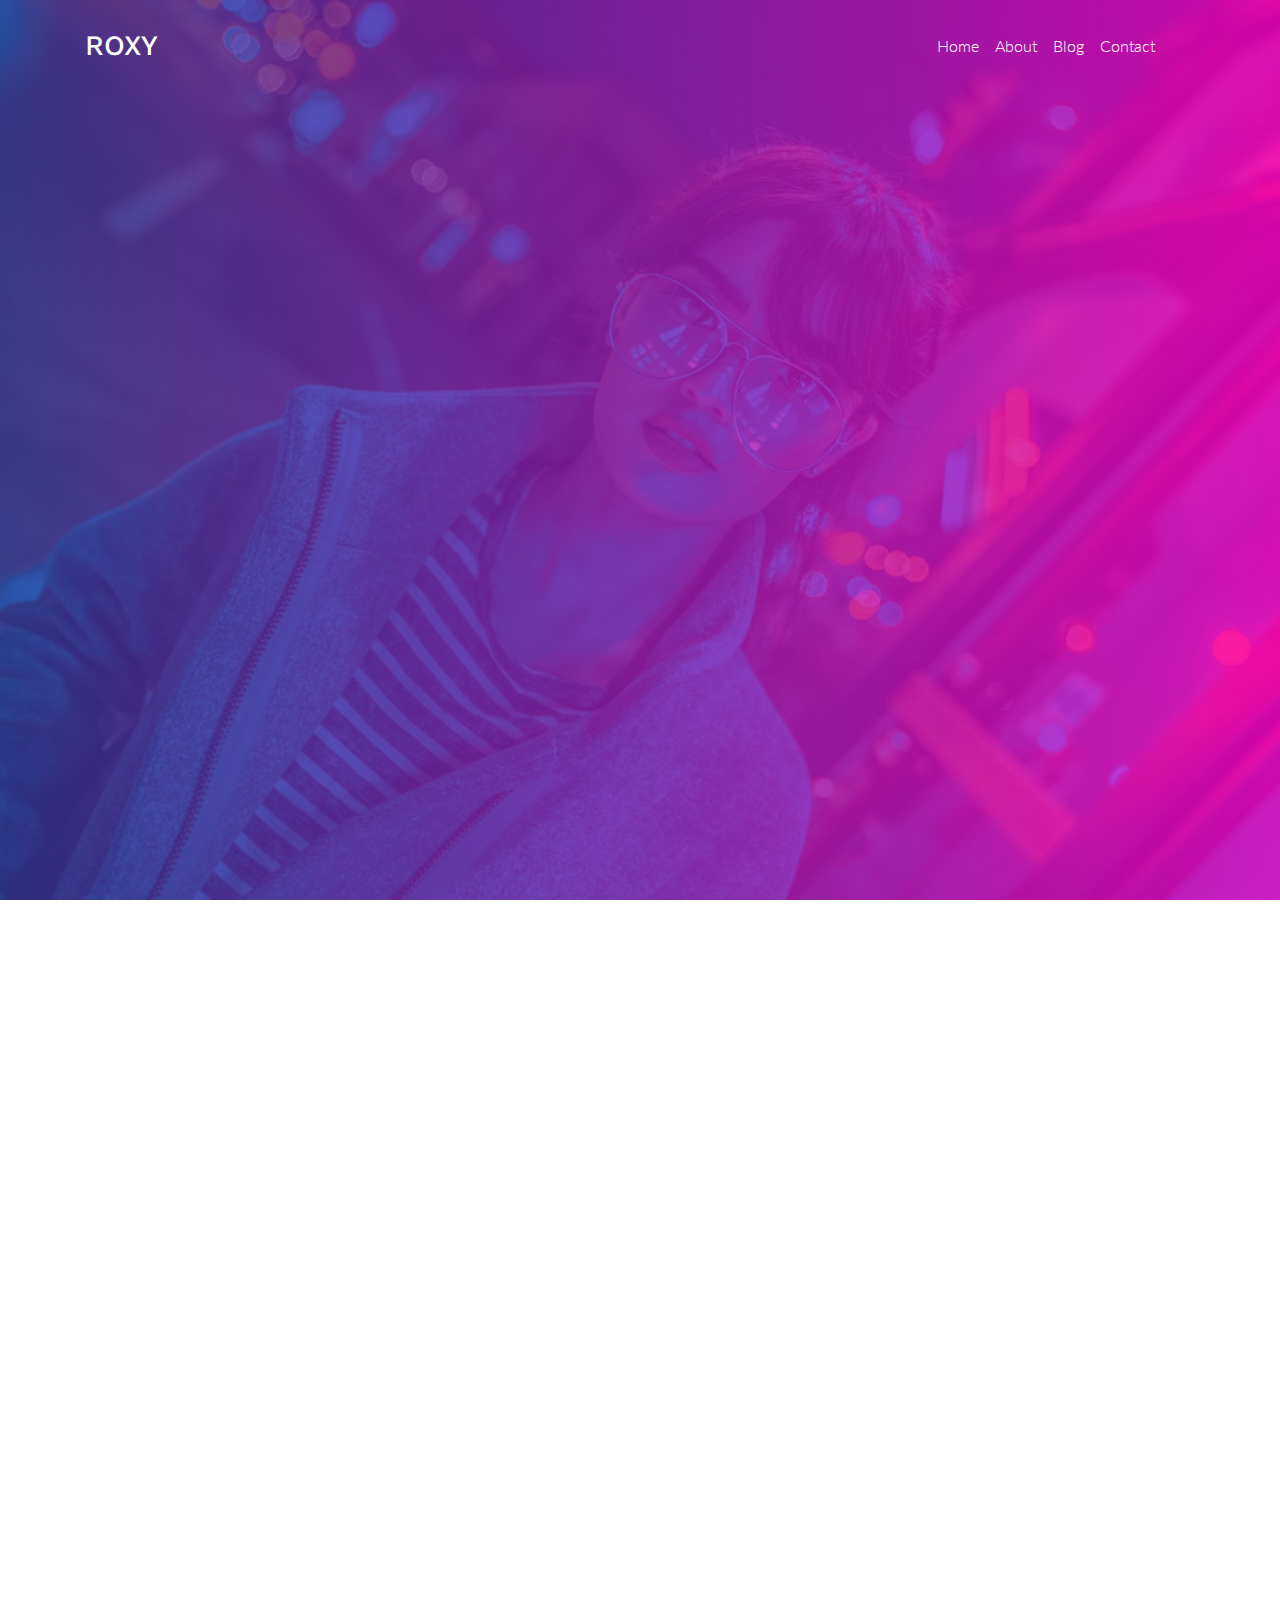
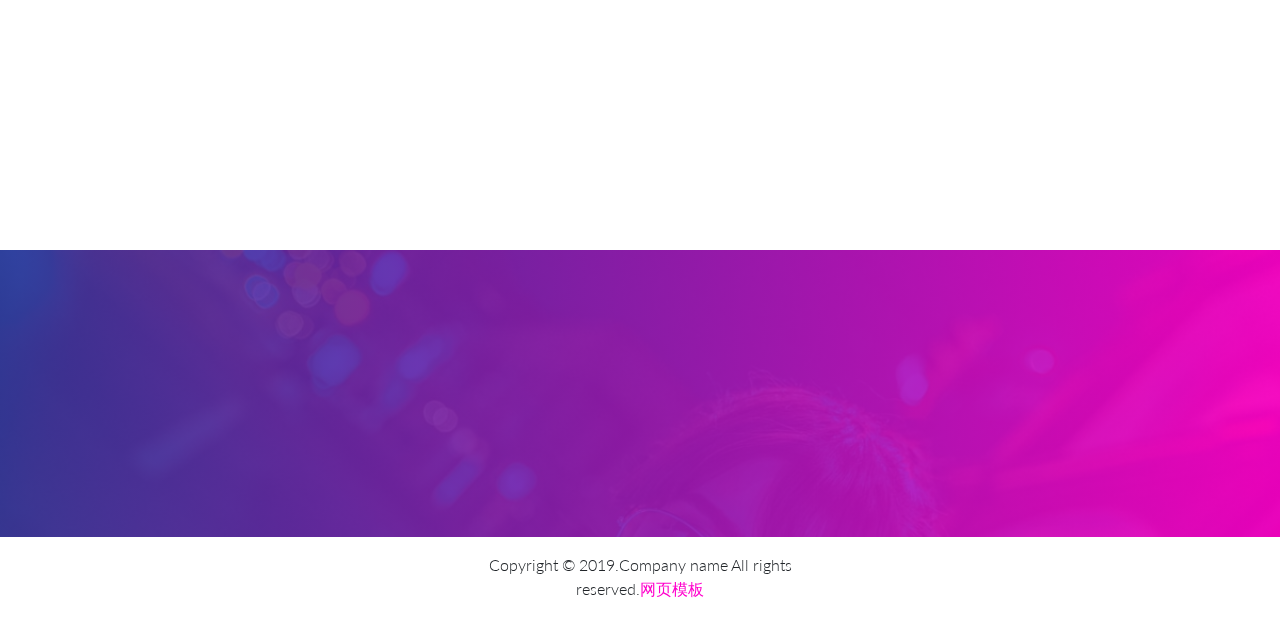
==== commit 52d173e1: "Add files via upload" ====
--- a/about.html
+++ b/about.html
@@ -1,329 +1,305 @@
-<!DOCTYPE html>
-<html lang="zxx">
-
-<head>
-    <title>About</title>
-    <!-- Meta tag Keywords -->
-    <meta name="viewport" content="width=device-width, initial-scale=1">
-    <meta charset="UTF-8" />
-    <meta name="keywords" content="" />
-    <script>
-        addEventListener("load", function() {
-            setTimeout(hideURLbar, 0);
-        }, false);
-
-        function hideURLbar() {
-            window.scrollTo(0, 1);
-        }
-
-    </script>
-    <!-- //Meta tag Keywords -->
-    <!-- Custom-Files -->
-    <link rel="stylesheet" href="css/bootstrap.css">
-    <!-- Bootstrap-Core-CSS -->
-    <link rel="stylesheet" href="css/style.css" type="text/css" media="all" />
-    <!-- Style-CSS -->
-    <!-- font-awesome-icons -->
-    <link href="css/font-awesome.css" rel="stylesheet">
-    <!-- //font-awesome-icons -->
-    <!-- /Fonts -->
-    <link href="http://fonts.googleapis.com/css?family=Source+Sans+Pro:200,200i,300,300i,400,400i,600,600i,700,700i,900" rel="stylesheet">
-    <link href="http://fonts.googleapis.com/css?family=Poppins:100,100i,200,200i,300,300i,400,400i,500,500i,600,600i,700,700i,800" rel="stylesheet">
-	<!-- //Fonts -->
-</head>
-<body>
-    <!-- mian-content -->
-    <section class="main-content" id="home">
-        <!-- /header -->
-        <header>
-            <div class="container-fluid px-lg-5 px-3">
-                <!-- nav -->
-                <nav class="py-2 d-lg-flex">
-                    <div id="logo">
-                        <h1><a class="navbar-brand logo" href="index.html">
-                                 Conveyance
-                            </a></h1>
-                    </div>
-                    <label for="drop" class="toggle">Menu</label>
-                    <input type="checkbox" id="drop" />
-                    <ul class="menu ml-auto">
-                        <li><a href="index.html">Home</a></li>
-                        <li class="active"><a href="about.html">About</a></li>
-                        <li><a href="services.html">Services</a></li>
-                        <li>
-                            <!-- First Tier Drop Down -->
-                            <label for="drop-2" class="toggle">Dropdown <span class="fa fa-angle-down" aria-hidden="true"></span> </label>
-                            <a href="#">More Info <span class="fa fa-angle-down" aria-hidden="true"></span></a>
-                            <input type="checkbox" id="drop-2" />
-                            <ul class="inner-ul">
-                                <li><a href="index">Gallery</a></li>
-                                <li><a href="#stats">Stats</a></li>
-                                <li><a href="index.html">Blog</a></li>
-                            </ul>
-                        </li>
-                        <li><a href="contact.html">Contact</a></li>
-                    </ul>
-                </nav>
-                <!-- //nav -->
-            </div>
-        </header>
-        <!-- //header -->
-        <!-- /banner-inner -->
-        <div class="page-inner">
-        </div>
-        <!---->
-        <ol class="breadcrumb">
-            <li class="breadcrumb-item">
-                <a href="index.html">Home</a>
-            </li>
-            <li class="breadcrumb-item active">About</li>
-        </ol>
-        <!-- //banner-inner -->
-    </section>
-    <!--// mian-content -->
-    <!--/ about -->
-    <section class="about py-5" id="about">
-        <div class="container py-3">
-            <div class="header py-lg-5 py-3 text-center">
-                <h3 class="tittle mb-lg-3 mb-3">About Us</h3>
-            </div>
-            <div class="row about-grids mt-lg-5">
-                <div class="col-lg-6 ab-info">
-                    <h3 class="mb-3">Lorem ipsum dolor sit amet consectetur adipisicing
-                    </h3>
-                    <p>Vestibulum ante ipsum primis in faucibus orci luctus et ultrices posuere cubilia Curae; Nulla mollis dapibus nunc, ut rhoncus turpis sodales quis.At vero eos et accusam et justo duo dolores et ea rebum. Lorem ipsum dolor sit ametLorem ipsum dolor sit amet,sed diam nonumy.
-
-                    </p>
-                </div>
-                <div class="col-lg-6 ab-img">
-					<img class="img-fluid" src="images/1.jpg" alt="">
-                </div>
-            </div>
-        </div>
-    </section>
-    <!--// about -->
-    <!--/services -->
-    <section class="blog_hcls_w3layouts py-lg-5 py-md-4" id="services">
-        <div class="container py-sm-5 py-4">
-            <div class="header py-lg-5 py-3 text-center">
-                <h3 class="tittle mb-lg-3 mb-3"> Services</h3>
-            </div>
-            <div class="row mt-lg-5 mt-md-4 mt-4">
-                    <div class="col-lg-4 about-in text-left">
-                        <div class="card">
-                            <div class="card-body">
-                                <span class="fa fa-anchor mb-2"></span>
-                                <h6 class="my-3">Consectetur elit</h6>
-                                <h5 class="card-title">Ocean Freight</h5>
-                                <p class="card-text">Lorem ipsum dolor sit amet consectetur elit,Adipisicing elit tempor.</p>
-                            </div>
-                        </div>
-                    </div>
-                    <div class="col-lg-4 about-in text-left">
-                        <div class="card">
-                            <div class="card-body">
-
-                                <span class="fa fa-fighter-jet mb-2"></span>
-                                <h6 class="my-3">Consectetur elit</h6>
-                                <h5 class="card-title">Air Freight</h5>
-                                <p class="card-text">Lorem ipsum dolor sit amet consectetur elit,Adipisicing elit tempor.</p>
-                            </div>
-                        </div>
-                    </div>
-                    <div class="col-lg-4 about-in text-left">
-                        <div class="card">
-                            <div class="card-body">
-                                <span class="fa fa-truck mb-2"></span>
-                                <h6 class="my-3">Consectetur elit</h6>
-                                <h5 class="card-title">Land Transport</h5>
-                                <p class="card-text">Lorem ipsum dolor sit amet consectetur elit,Adipisicing elit tempor.</p>
-                            </div>
-                        </div>
-                    </div>
-                    <div class="col-lg-4 about-in text-left">
-                        <div class="card">
-                            <div class="card-body">
-                                <span class="fa fa-ship mb-2"></span>
-                                <h6 class="my-3">Consectetur elit</h6>
-                                <h5 class="card-title">Supply</h5>
-                                <p class="card-text">Lorem ipsum dolor sit amet consectetur elit,Adipisicing elit tempor.</p>
-                            </div>
-                        </div>
-                    </div>
-                    <div class="col-lg-4 about-in text-left">
-                        <div class="card">
-                            <div class="card-body">
-                                <span class="fa fa-compass mb-2"></span>
-                                <h6 class="my-3">Consectetur elit</h6>
-                                <h5 class="card-title">Fast &amp; On Time</h5>
-                                <p class="card-text">Lorem ipsum dolor sit amet consectetur elit,Adipisicing elit tempor.</p>
-                            </div>
-                        </div>
-                    </div>
-                    <div class="col-lg-4 about-in text-left">
-                        <div class="card">
-                            <div class="card-body">
-                                <span class="fa fa-money mb-2"></span>
-                                <h6 class="my-3">Consectetur elit</h6>
-                                <h5 class="card-title">Weather Insuarance</h5>
-                                <p class="card-text">Lorem ipsum dolor sit amet consectetur elit,Adipisicing elit tempor.</p>
-                            </div>
-                        </div>
-                    </div>
-                </div>
-        </div>
-    </section>
-    <!--// services -->
-   <!--/counter-->
-    <section class="stats py-lg-5 py-4" id="stats">
-        <div class="container">
-            <div class="row text-center">
-                <div class="col-md counter-gd-w3ls">
-                    <div class="counter">
-						<span class="fa fa-thumbs-o-up mb-2"></span>
-                        <h3 class="timer count-title count-number">250</h3>
-                        <p class="count-text">Projects Done</p>
-                    </div>
-                </div>
-                <div class="col-md counter-gd-w3ls">
-                    <div class="counter">
-						<span class="fa fa-smile-o mb-2"></span>
-                        <h3 class="timer count-title count-number">600</h3>
-                        <p class="count-text">Happy Clients</p>
-                    </div>
-                </div>
-                <div class="col-md counter-gd-w3ls">
-                    <div class="counter">
-						<span class="fa fa-users mb-2"></span>
-                        <h3 class="timer count-title count-number">900</h3>
-                        <p class="count-text">Team Workers</p>
-                    </div>
-                </div>
-                <div class="col-md counter-gd-w3ls">
-                    <div class="counter">
-						<span class="fa fa-trophy mb-2"></span>
-                        <h3 class="timer count-title count-number">7</h3>
-                        <p class="count-text">Years of Experience</p>
-                    </div>
-                </div>
-            </div>
-        </div>
-    </section>
-<!--//counter-->
-<!--/team -->
-    <section class="blog_hcls_w3layouts py-lg-5 py-5" id="team">
-        <div class="container py-sm-5 py-4">
-            <div class="header py-lg-5 py-3 text-center">
-                <h3 class="tittle mb-lg-3 mb-3">We Offered Services</h3>
-            </div>
-            <div class="feature-grids row text-center">
-                <div class="col-lg-6 photo-gd">
-                    <div class="thumbnail card">
-                        <div class="img-event">
-                            <img class="list-group-image img-fluid" src="images/team1.jpg" alt="">
-                        </div>
-                        <div class="caption card-body p-lg-5 p-3">
-                            <h4 class="group card-title inner list-group-item-heading">
-                                Expert Staff</h4>
-                            <p class="list-group-item-text">
-                                Lorem ipsum dolor sit amet, consectetuer adipiscing elit, sed diam nonummy nibh euismod tincidunt ut laoreet dolore magna aliquam erat volutpat.</p>
-                        </div>
-                    </div>
-                </div>
-                <div class="col-lg-6 photo-gd">
-                    <div class="thumbnail card">
-                        <div class="img-event">
-                            <img class="list-group-image img-fluid" src="images/team2.jpg" alt="">
-                        </div>
-                        <div class="caption card-body p-lg-5 p-3">
-                            <h4 class="group card-title inner list-group-item-heading">
-                                Trucking Services</h4>
-                            <p class="list-group-item-text">
-                                Lorem ipsum dolor sit amet, consectetuer adipiscing elit, sed diam nonummy nibh euismod tincidunt ut laoreet dolore magna aliquam erat volutpat.</p>
-                        </div>
-                    </div>
-                </div>
-            </div>
-        </div>
-    </section>
-  <!--// services -->
-  <!-- footer -->
-    <footer class="footer-content py-sm-5 py-4">
-        <div class="container py-xl-5 py-lg-3">
-            <div class="contact_grid_left">
-                <ul class="list-unstyled row loaction-content">
-                    <li class="col-lg-4 address-content-inf-w3ls">
-                        <div class="row">
-                            <div class="col-md-3 icon-left">
-                                <span class="fa fa-home"></span>
-                            </div>
-                            <div class="col-md-9 icon-right">
-                                <h6>Address</h6>
-                                <p>The company name
-                                    <br>New York City. </p>
-                            </div>
-                        </div>
-                    </li>
-                    <li class="col-lg-4 address-content-inf-w3ls">
-                        <div class="row">
-                            <div class="col-md-3 icon-left">
-                                <span class="fa fa-envelope"></span>
-                            </div>
-                            <div class="col-md-9 icon-right">
-                                <h6>Email</h6>
-                                <a href="mailto:info@example.com">mail@example.com</a>
-                                <br>
-                                <a href="mailto:info@example.com">mail2@example.com</a>
-                            </div>
-                        </div>
-                    </li>
-                    <li class="col-lg-4 address-content-inf-w3ls">
-                        <div class="row">
-                            <div class="col-md-3 icon-left">
-                                <span class="fa fa-phone"></span>
-                            </div>
-                            <div class="col-md-9 icon-right">
-                                <h6>Phone Number</h6>
-                                <p>+ 1234567890</p>
-                                <p>+ 0987654321</p>
-                            </div>
-                        </div>
-                    </li>
-                </ul>
-            </div>
-            <!-- social icons footer -->
-            <div class="w3ls-footer text-center mt-4">
-                <ul class="list-unstyled">
-                    <li>
-                        <a href="#">
-							<span class="fa fa-facebook-f"></span>
-						</a>
-                    </li>
-                    <li class="mx-1">
-                        <a href="#">
-							<span class="fa fa-twitter"></span>
-						</a>
-                    </li>
-                    <li>
-                        <a href="#">
-							<span class="fa fa-dribbble"></span>
-						</a>
-                    </li>
-                    <li class="ml-1">
-                        <a href="#">
-							<span class="fa fa-vk"></span>
-						</a>
-                    </li>
-                </ul>
-            </div>
-            <!-- copyright -->
-            <p class="copy-right-grids text-li text-center my-sm-4 my-4">Copyright &copy; 2019.Company name All rights reserved.<a target="_blank" href="http://sc.chinaz.com/moban/">&#x7F51;&#x9875;&#x6A21;&#x677F;</a></p>
-            <div class="top_move text-center">
-                <a href="#home" class="move-top"><span class="fa fa-angle-up  mb-3" aria-hidden="true"></span></a>
-            </div>
-            <!-- //copyright -->
-        </div>
-    </footer>
-    <!-- footer -->
-</body>
-</html>
+<!DOCTYPE html>
+<html lang="en">
+
+<head>
+    <meta charset="utf-8">
+    <meta http-equiv="X-UA-Compatible" content="IE=edge">
+    <title></title>
+    <meta name="description" content="Roxy">
+    <meta name="viewport" content="width=device-width, initial-scale=1, shrink-to-fit=no">
+
+    <!-- External CSS -->
+    <link rel="stylesheet" href="vendor/bootstrap/bootstrap.min.css">
+    <link rel="stylesheet" href="vendor/select2/select2.min.css">
+    <link rel="stylesheet" href="vendor/owlcarousel/owl.carousel.min.css">
+    <link rel="stylesheet" href="vendor/lightcase/lightcase.css">
+     <link rel="stylesheet" href="css/aos.css" />
+
+    <!-- Fonts -->
+    <link href="https://fonts.googleapis.com/css?family=Lato:300,400|Work+Sans:300,400,700" rel="stylesheet">
+
+    <!-- CSS -->
+    <link rel="stylesheet" href="css/style.min.css">
+    <link rel="stylesheet" href="https://cdn.linearicons.com/free/1.0.0/icon-font.min.css">
+    <link rel="stylesheet" href="https://use.fontawesome.com/releases/v5.8.1/css/all.css" integrity="sha384-50oBUHEmvpQ+1lW4y57PTFmhCaXp0ML5d60M1M7uH2+nqUivzIebhndOJK28anvf" crossorigin="anonymous">
+
+    <!-- Modernizr JS for IE8 support of HTML5 elements and media queries -->
+    <script src="js/modernizr.js"></script>
+
+</head>
+<body data-spy="scroll" data-target="#navbar" class="static-layout">
+	<div id="side-nav" class="sidenav">
+	<a href="javascript:void(0)" id="side-nav-close">&times;</a>
+	
+	<div class="sidenav-content">
+		<p>
+			Kuncen WB1, Wirobrajan 10010, DIY
+		</p>
+		<p>
+			<span class="fs-16 primary-color">(+68) 120034509</span>
+		</p>
+		<p>info@yourdomain.com</p>
+	</div>
+</div>	<div id="side-search" class="sidenav">
+	<a href="javascript:void(0)" id="side-search-close">&times;</a>
+	<div class="sidenav-content">
+		<form action="">
+
+			<div class="input-group md-form form-sm form-2 pl-0">
+			  <input class="form-control my-0 py-1 red-border" type="text" placeholder="Search" aria-label="Search">
+			  <div class="input-group-append">
+			    <button class="input-group-text red lighten-3" id="basic-text1">
+			    	<span class="lnr lnr-magnifier"></span>
+			    </button>
+			  </div>
+			</div>
+
+		</form>
+	</div>
+	
+</div>	<nav id="header-navbar" class="navbar navbar-expand-lg py-4">
+    <div class="container">
+        <a class="navbar-brand d-flex align-items-center text-white" href="/">
+            <h3 class="font-weight-bolder mb-0">ROXY</h3>
+        </a>
+        <button class="navbar-toggler" type="button" data-toggle="collapse" data-target="#navbar-nav-header" aria-controls="navbar-nav-header" aria-expanded="false" aria-label="Toggle navigation">
+            <span class="lnr lnr-menu"></span>
+        </button>
+        <div class="collapse navbar-collapse" id="navbar-nav-header">
+            <ul class="navbar-nav ml-auto">
+                <li class="nav-item">
+                    <a class="nav-link" href="/">Home</a>
+                </li>
+                <li class="nav-item">
+                    <a class="nav-link" href="about.html">About</a>
+                </li>
+                <li class="nav-item">
+                    <a class="nav-link" href="blog.html">Blog</a>
+                </li>
+                <li class="nav-item">
+                    <a class="nav-link" href="contact.html">Contact</a>
+                </li>
+                <li class="nav-item">
+                    <a id="side-search-open" class="nav-link" href="#">
+                        <span class="lnr lnr-magnifier"></span>
+                    </a>
+                </li>
+                 <li class="nav-item only-desktop">
+                    <a class="nav-link" id="side-nav-open" href="#">
+                        <span class="lnr lnr-menu"></span>
+                    </a>
+                </li>
+            </ul>
+        </div>
+    </div>
+</nav>
+
+<div id="side-nav" class="sidenav">
+	<a href="javascript:void(0)" id="side-nav-close">&times;</a>
+	
+	<div class="sidenav-content">
+		<p>
+			Kuncen WB1, Wirobrajan 10010, DIY
+		</p>
+		<p>
+			<span class="fs-16 primary-color">(+68) 120034509</span>
+		</p>
+		<p>info@yourdomain.com</p>
+	</div>
+</div><div id="side-search" class="sidenav">
+	<a href="javascript:void(0)" id="side-search-close">&times;</a>
+	<div class="sidenav-content">
+		<form action="">
+
+			<div class="input-group md-form form-sm form-2 pl-0">
+			  <input class="form-control my-0 py-1 red-border" type="text" placeholder="Search" aria-label="Search">
+			  <div class="input-group-append">
+			    <button class="input-group-text red lighten-3" id="basic-text1">
+			    	<span class="lnr lnr-magnifier"></span>
+			    </button>
+			  </div>
+			</div>
+
+		</form>
+	</div>
+	
+</div>	<div class="jumbotron jumbotron-single d-flex align-items-center" style="background-image: url(img/bg.jpg)">
+  <div class="container text-center">
+    <h1 class="display-2 mb-4">About</h1>
+  </div>
+</div>	<section id="who-we-are" class="bg-white">
+    <div class="container">
+        <div class="section-content">
+            <div class="title-wrap" data-aos="fade-up">
+                <h2 class="section-title">The easiest way <br>to build<b> websites online</b></h2>
+                <p class="section-sub-title">Praesent commodo cursus magna, vel scelerisque nisl consectetur et. Nulla vitae elit libero, a <br> pharetra augue. Donec id elit non mi porta gravida at eget metus.</p>
+            </div>
+            
+            <div class="row text-center">
+                <div class="col-md-4 col-sm-6" data-aos="fade-up">
+                    <img class="rounded-circle" src="img/icons/animat-checkmark.gif" alt="Generic placeholder image" width="140" height="140">
+                    <h5 class="mb-4">Simple and Clean</h5>
+                    <p>Donec sed odio dui. Etiam porta sem malesuada magna mollis euismod. Nullam id dolor id nibh ultricies vehicula ut id elit.</p>
+                    <p><a class="btn btn-link" href="#" role="button">View details</a></p>
+                </div>
+                <!-- /.col-md-4 col-sm-6  -->
+                <div class="col-md-4 col-sm-6" data-aos="fade-up" data-aos-delay="200">
+                    <img class="rounded-circle" src="img/icons/animat-customize.gif" alt="Generic placeholder image" width="140" height="140">
+                    <h5 class="mb-4">Easy to Customize</h5>
+                    <p>Duis mollis, est non commodo luctus, nisi erat porttitor ligula, eget lacinia odio sem nec elit. Vestibulum id ligula porta felis.</p>
+                    <p><a class="btn btn-link" href="#" role="button">View details</a></p>
+                </div>
+                <!-- /.col-md-4 col-sm-6  -->
+                <div class="col-md-4 col-sm-6" data-aos="fade-up" data-aos-delay="400">
+                    <img class="rounded-circle" src="img/icons/animat-responsive.gif" alt="Generic placeholder image" width="140" height="140">
+                    <h5 class="mb-4">Fully Responsive</h5>
+                    <p>Donec sed odio dui. Cras justo odio, dapibus ac facilisis in, egestas eget quam. Vestibulum id ligula porta felis euismod semper. </p>
+                    <p><a class="btn btn-link" href="#" role="button">View details</a></p>
+                </div>
+                <!-- /.col-md-4 col-sm-6  -->
+            </div>
+            <!-- /.row -->
+        </div>
+    </div>
+</section>	<section id="skills" class="bg-white">
+    <div class="container">
+        <div class="section-content pt-0">
+            
+            <div class="row">
+                <div class="col-md-6" data-aos="fade-right">
+                    <!-- Skill Item -->
+                    <div class="skill-item">
+                        <div class="d-flex justify-content-between">
+                             <p>HTML5</p>
+                            <p class="text-muted">90%</p>
+                        </div>
+                        <div class="progress" data-percent="90%">
+                            <div class="progress-bar" role="progressbar" aria-valuenow="90" aria-valuemin="0" aria-valuemax="100" style="width: 0"></div>
+                        </div>
+                    </div>
+                    <!-- End Skill Item -->
+                    <!-- Skill Item -->
+                    <div class="skill-item">
+                        <div class="d-flex justify-content-between">
+                            <p>CSS3</p>
+                            <p class="text-muted">85%</p>
+                        </div>
+                         <div class="progress" data-percent="85%">
+                            <div class="progress-bar" role="progressbar" aria-valuenow="85" aria-valuemin="0" aria-valuemax="100" style="width: 0"></div>
+                        </div>
+                    </div>
+                    <!-- End Skill Item -->
+                    <!-- Skill Item -->
+                    <div class="skill-item">
+                        <div class="d-flex justify-content-between">
+                            <p>JQUERY</p>
+                            <p class="text-muted">73%</p>
+                        </div>
+                         <div class="progress" data-percent="73%">
+                            <div class="progress-bar" role="progressbar" aria-valuenow="73" aria-valuemin="0" aria-valuemax="100" style="width: 0"></div>
+                        </div>
+                    </div>
+                    <!-- End Skill Item -->
+                </div>
+                <div class="col-md-6" data-aos="fade-left">
+                    <!-- Skill Item -->
+                    <div class="skill-item">
+                        <div class="d-flex justify-content-between">
+                            <p>Adobe Photoshop</p>
+                            <p class="text-muted">80%</p>
+                        </div>
+                         <div class="progress" data-percent="80%">
+                            <div class="progress-bar" role="progressbar" aria-valuenow="80" aria-valuemin="0" aria-valuemax="100" style="width: 0"></div>
+                        </div>
+                    </div>
+                    <!-- End Skill Item -->
+                    <!-- Skill Item -->
+                    <div class="skill-item">
+                        <div class="d-flex justify-content-between">
+                            <p>Adobe Illustrator</p>
+                            <p class="text-muted">60%</p>
+                        </div>
+                         <div class="progress" data-percent="60%">
+                            <div class="progress-bar" role="progressbar" aria-valuenow="60" aria-valuemin="0" aria-valuemax="100" style="width: 0"></div>
+                        </div>
+                    </div>
+                    <!-- End Skill Item -->
+                    <!-- Skill Item -->
+                    <div class="skill-item">
+                        <div class="d-flex justify-content-between">
+                            <p>Wordpress</p>
+                            <p class="text-muted">55%</p>
+                        </div>
+                         <div class="progress" data-percent="55%">
+                            <div class="progress-bar" role="progressbar" aria-valuenow="55" aria-valuemin="0" aria-valuemax="100" style="width: 0"></div>
+                        </div>
+                    </div>
+                    <!-- End Skill Item -->
+                </div>
+            </div>
+        </div>
+    </div>
+</section>	<!-- Features Section-->
+<section id="cta" class="bg-fixed overlay" style="background-image: url(img/bg.jpg);">
+    <div class="container">
+        <div class="section-content" data-aos="fade-up">
+            <div class="row">
+                <div class="col-md-12 text-center">
+                    <h2 class="mb-2">Make a beautiful website, or million of them</h2>
+                    <p>Lorem ipsum dolor sit amet, consectetur adipisicing elit. Aperiam, veritatis qui eligendi delectus quia fuga!</p>
+                    <a class="btn btn-outline-primary btn-lg">FEATURES</a>
+                </div>
+            </div>
+        </div>
+    </div>
+</section>
+<!-- End of Features Section--></div>
+<footer class="mastfoot my-3">
+    <div class="inner container">
+         <div class="row">
+         	<div class="col-lg-4 col-md-12 d-flex align-items-center">
+         		
+         	</div>
+         	<div class="col-lg-4 col-md-12 d-flex align-items-center">
+         		<p class="mx-auto text-center mb-0">Copyright &copy; 2019.Company name All rights reserved.<a target="_blank" href="http://sc.chinaz.com/moban/">&#x7F51;&#x9875;&#x6A21;&#x677F;</a></p>
+         	</div>
+           
+            <div class="col-lg-4 col-md-12">
+            	<nav class="nav nav-mastfoot justify-content-center">
+	                <a class="nav-link" href="#">
+	                	<i class="fab fa-facebook-f"></i>
+	                </a>
+	                <a class="nav-link" href="#">
+	                	<i class="fab fa-twitter"></i>
+	                </a>
+	                <a class="nav-link" href="#">
+	                	<i class="fab fa-instagram"></i>
+	                </a>
+	                <a class="nav-link" href="#">
+	                	<i class="fab fa-linkedin"></i>
+	                </a>
+	                <a class="nav-link" href="#">
+	                	<i class="fab fa-youtube"></i>
+	                </a>
+	            </nav>
+            </div>
+            
+        </div>
+    </div>
+</footer>	<!-- External JS -->
+	<script type="text/javascript" src="js/jquery-1.8.3.min.js"></script>
+	<script src="vendor/bootstrap/popper.min.js"></script>
+	<script src="vendor/bootstrap/bootstrap.min.js"></script>
+	<script src="vendor/select2/select2.min.js "></script>
+	<script src="vendor/owlcarousel/owl.carousel.min.js"></script>
+	<script src="vendor/stellar/jquery.stellar.js" type="text/javascript" charset="utf-8"></script>
+	<script src="vendor/isotope/isotope.min.js"></script>
+	<script src="vendor/lightcase/lightcase.js"></script>
+	<script src="vendor/waypoints/waypoint.min.js"></script>
+	 <script src="js/aos.js"></script>
+	 
+	<!-- Main JS -->
+	<script src="js/app.min.js "></script>
+	<script src="//localhost:35729/livereload.js"></script>
+</body>
+</html>
--- a/vendor/lightcase/lightcase.css
+++ b/vendor/lightcase/lightcase.css
@@ -0,0 +1,557 @@
+/**
+ * Lightcase - jQuery Plugin
+ * The smart and flexible Lightbox Plugin.
+ *
+ * @author		Cornel Boppart <cornel@bopp-art.com>
+ * @copyright	Author
+ *
+ * @version		2.5.0 (11/03/2018)
+ */
+/**
+ * Lightcase settings
+ *
+ * Note: Override default settings for your project without touching this source code by simply
+ * defining those variables within a SASS map called '$lightcase-custom'.
+ *
+ * // Example usage
+ * $lightcase-custom: (
+ *   'breakpoint': 768px
+ * );
+ */
+@font-face {
+  font-family: 'lightcase';
+  src: url("../fonts/lightcase.eot?55356177");
+  src: url("../fonts/lightcase.eot?55356177#iefix") format("embedded-opentype"), url("../fonts/lightcase.woff?55356177") format("woff"), url("../fonts/lightcase.ttf?55356177") format("truetype"), url("../fonts/lightcase.svg?55356177#lightcase") format("svg");
+  font-weight: normal;
+  font-style: normal;
+}
+/* line 12, ../scss/components/fonts/_font-lightcase.scss */
+[class*='lightcase-icon-']:before {
+  font-family: 'lightcase', sans-serif;
+  font-style: normal;
+  font-weight: normal;
+  speak: none;
+  display: inline-block;
+  text-decoration: inherit;
+  width: 1em;
+  text-align: center;
+  /* For safety - reset parent styles, that can break glyph codes*/
+  font-variant: normal;
+  text-transform: none;
+  /* fix buttons height, for twitter bootstrap */
+  line-height: 1em;
+  /* Uncomment for 3D effect */
+  /* text-shadow: 1px 1px 1px rgba(127, 127, 127, 0.3); */
+}
+
+/* Codes */
+/* line 35, ../scss/components/fonts/_font-lightcase.scss */
+.lightcase-icon-play:before {
+  content: '\e800';
+}
+
+/* line 36, ../scss/components/fonts/_font-lightcase.scss */
+.lightcase-icon-pause:before {
+  content: '\e801';
+}
+
+/* line 37, ../scss/components/fonts/_font-lightcase.scss */
+.lightcase-icon-close:before {
+  content: '\e802';
+}
+
+/* line 38, ../scss/components/fonts/_font-lightcase.scss */
+.lightcase-icon-prev:before {
+  content: '\e803';
+}
+
+/* line 39, ../scss/components/fonts/_font-lightcase.scss */
+.lightcase-icon-next:before {
+  content: '\e804';
+}
+
+/* line 40, ../scss/components/fonts/_font-lightcase.scss */
+.lightcase-icon-spin:before {
+  content: '\e805';
+}
+
+/**
+ * Mixin providing icon defaults to be used on top of font-lightcase.
+ *
+ * Example usage:
+ * @include icon(#e9e9e9)
+ */
+/**
+ * Mixin providing icon defaults including a hover status to be used
+ * on top of font-lightcase.
+ *
+ * Example usage:
+ * @include icon-hover(#e9e9e9, #fff)
+ */
+/**
+ * Provides natural content overflow behavior and scrolling support
+ * even so for touch devices.
+ *
+ * Example usage:
+ * @include overflow()
+ */
+/**
+ * Neutralizes/resets dimensions including width, height, position as well as margins,
+ * paddings and styles. Used to enforce a neutral and unstyled look and behavoir!
+ *
+ * Example usage:
+ * @include clear(true)
+ *
+ * @param boolean $important
+ */
+@-webkit-keyframes lightcase-spin {
+  0% {
+    -webkit-transform: rotate(0deg);
+    -moz-transform: rotate(0deg);
+    -o-transform: rotate(0deg);
+    transform: rotate(0deg);
+  }
+  100% {
+    -webkit-transform: rotate(359deg);
+    -moz-transform: rotate(359deg);
+    -o-transform: rotate(359deg);
+    transform: rotate(359deg);
+  }
+}
+@-moz-keyframes lightcase-spin {
+  0% {
+    -webkit-transform: rotate(0deg);
+    -moz-transform: rotate(0deg);
+    -o-transform: rotate(0deg);
+    transform: rotate(0deg);
+  }
+  100% {
+    -webkit-transform: rotate(359deg);
+    -moz-transform: rotate(359deg);
+    -o-transform: rotate(359deg);
+    transform: rotate(359deg);
+  }
+}
+@-o-keyframes lightcase-spin {
+  0% {
+    -webkit-transform: rotate(0deg);
+    -moz-transform: rotate(0deg);
+    -o-transform: rotate(0deg);
+    transform: rotate(0deg);
+  }
+  100% {
+    -webkit-transform: rotate(359deg);
+    -moz-transform: rotate(359deg);
+    -o-transform: rotate(359deg);
+    transform: rotate(359deg);
+  }
+}
+@-ms-keyframes lightcase-spin {
+  0% {
+    -webkit-transform: rotate(0deg);
+    -moz-transform: rotate(0deg);
+    -o-transform: rotate(0deg);
+    transform: rotate(0deg);
+  }
+  100% {
+    -webkit-transform: rotate(359deg);
+    -moz-transform: rotate(359deg);
+    -o-transform: rotate(359deg);
+    transform: rotate(359deg);
+  }
+}
+@keyframes lightcase-spin {
+  0% {
+    -webkit-transform: rotate(0deg);
+    -moz-transform: rotate(0deg);
+    -o-transform: rotate(0deg);
+    transform: rotate(0deg);
+  }
+  100% {
+    -webkit-transform: rotate(359deg);
+    -moz-transform: rotate(359deg);
+    -o-transform: rotate(359deg);
+    transform: rotate(359deg);
+  }
+}
+/* line 1, ../scss/components/modules/_case.scss */
+#lightcase-case {
+  display: none;
+  position: fixed;
+  z-index: 2002;
+  top: 50%;
+  left: 50%;
+  font-family: arial, sans-serif;
+  font-size: 13px;
+  line-height: 1.5;
+  text-align: left;
+  text-shadow: 0 0 10px rgba(0, 0, 0, 0.5);
+}
+@media screen and (max-width: 640px) {
+  /* line 16, ../scss/components/modules/_case.scss */
+  html[data-lc-type=inline] #lightcase-case, html[data-lc-type=ajax] #lightcase-case {
+    position: fixed !important;
+    top: 0 !important;
+    left: 0 !important;
+    right: 0 !important;
+    bottom: 0 !important;
+    margin: 0 !important;
+    padding: 55px 0 70px 0;
+    width: 100% !important;
+    height: 100% !important;
+    overflow: auto !important;
+  }
+}
+
+@media screen and (min-width: 641px) {
+  /* line 4, ../scss/components/modules/_content.scss */
+  html:not([data-lc-type=error]) #lightcase-content {
+    position: relative;
+    z-index: 1;
+    text-shadow: none;
+    background-color: #fff;
+    -webkit-box-shadow: 0 0 30px rgba(0, 0, 0, 0.5);
+    -moz-box-shadow: 0 0 30px rgba(0, 0, 0, 0.5);
+    -o-box-shadow: 0 0 30px rgba(0, 0, 0, 0.5);
+    box-shadow: 0 0 30px rgba(0, 0, 0, 0.5);
+    -webkit-backface-visibility: hidden;
+  }
+}
+@media screen and (min-width: 641px) {
+  /* line 23, ../scss/components/modules/_content.scss */
+  html[data-lc-type=image] #lightcase-content, html[data-lc-type=video] #lightcase-content {
+    background-color: #333;
+  }
+}
+/* line 31, ../scss/components/modules/_content.scss */
+html[data-lc-type=inline] #lightcase-content, html[data-lc-type=ajax] #lightcase-content, html[data-lc-type=error] #lightcase-content {
+  -webkit-box-shadow: none;
+  -moz-box-shadow: none;
+  -o-box-shadow: none;
+  box-shadow: none;
+}
+@media screen and (max-width: 640px) {
+  /* line 31, ../scss/components/modules/_content.scss */
+  html[data-lc-type=inline] #lightcase-content, html[data-lc-type=ajax] #lightcase-content, html[data-lc-type=error] #lightcase-content {
+    position: relative !important;
+    top: auto !important;
+    left: auto !important;
+    width: auto !important;
+    height: auto !important;
+    margin: 0 !important;
+    padding: 0 !important;
+    border: none !important;
+    background: none !important;
+  }
+}
+/* line 43, ../scss/components/modules/_content.scss */
+html[data-lc-type=inline] #lightcase-content .lightcase-contentInner, html[data-lc-type=ajax] #lightcase-content .lightcase-contentInner, html[data-lc-type=error] #lightcase-content .lightcase-contentInner {
+  -webkit-box-sizing: border-box;
+  -moz-box-sizing: border-box;
+  -o-box-sizing: border-box;
+  box-sizing: border-box;
+}
+@media screen and (max-width: 640px) {
+  /* line 43, ../scss/components/modules/_content.scss */
+  html[data-lc-type=inline] #lightcase-content .lightcase-contentInner, html[data-lc-type=ajax] #lightcase-content .lightcase-contentInner, html[data-lc-type=error] #lightcase-content .lightcase-contentInner {
+    padding: 15px;
+  }
+  /* line 52, ../scss/components/modules/_content.scss */
+  html[data-lc-type=inline] #lightcase-content .lightcase-contentInner, html[data-lc-type=inline] #lightcase-content .lightcase-contentInner > *, html[data-lc-type=ajax] #lightcase-content .lightcase-contentInner, html[data-lc-type=ajax] #lightcase-content .lightcase-contentInner > *, html[data-lc-type=error] #lightcase-content .lightcase-contentInner, html[data-lc-type=error] #lightcase-content .lightcase-contentInner > * {
+    width: 100% !important;
+    max-width: none !important;
+  }
+  /* line 59, ../scss/components/modules/_content.scss */
+  html[data-lc-type=inline] #lightcase-content .lightcase-contentInner > *:not(iframe), html[data-lc-type=ajax] #lightcase-content .lightcase-contentInner > *:not(iframe), html[data-lc-type=error] #lightcase-content .lightcase-contentInner > *:not(iframe) {
+    height: auto !important;
+    max-height: none !important;
+  }
+}
+@media screen and (max-width: 640px) {
+  /* line 70, ../scss/components/modules/_content.scss */
+  html.lightcase-isMobileDevice[data-lc-type=iframe] #lightcase-content .lightcase-contentInner iframe {
+    overflow: auto;
+    -webkit-overflow-scrolling: touch;
+  }
+}
+@media screen and (max-width: 640px) and (min-width: 641px) {
+  /* line 74, ../scss/components/modules/_content.scss */
+  html[data-lc-type=image] #lightcase-content .lightcase-contentInner, html[data-lc-type=video] #lightcase-content .lightcase-contentInner {
+    line-height: 0.75;
+  }
+}
+
+/* line 82, ../scss/components/modules/_content.scss */
+html[data-lc-type=image] #lightcase-content .lightcase-contentInner {
+  position: relative;
+  overflow: hidden !important;
+}
+@media screen and (max-width: 640px) {
+  /* line 91, ../scss/components/modules/_content.scss */
+  html[data-lc-type=inline] #lightcase-content .lightcase-contentInner .lightcase-inlineWrap, html[data-lc-type=ajax] #lightcase-content .lightcase-contentInner .lightcase-inlineWrap, html[data-lc-type=error] #lightcase-content .lightcase-contentInner .lightcase-inlineWrap {
+    position: relative !important;
+    top: auto !important;
+    left: auto !important;
+    width: auto !important;
+    height: auto !important;
+    margin: 0 !important;
+    padding: 0 !important;
+    border: none !important;
+    background: none !important;
+  }
+}
+@media screen and (min-width: 641px) {
+  /* line 100, ../scss/components/modules/_content.scss */
+  html:not([data-lc-type=error]) #lightcase-content .lightcase-contentInner .lightcase-inlineWrap {
+    padding: 30px;
+    overflow: auto;
+    -webkit-box-sizing: border-box;
+    -moz-box-sizing: border-box;
+    -o-box-sizing: border-box;
+    box-sizing: border-box;
+  }
+}
+@media screen and (max-width: 640px) {
+  /* line 117, ../scss/components/modules/_content.scss */
+  #lightcase-content h1, #lightcase-content h2, #lightcase-content h3, #lightcase-content h4, #lightcase-content h5, #lightcase-content h6, #lightcase-content p {
+    color: #aaa;
+  }
+}
+@media screen and (min-width: 641px) {
+  /* line 117, ../scss/components/modules/_content.scss */
+  #lightcase-content h1, #lightcase-content h2, #lightcase-content h3, #lightcase-content h4, #lightcase-content h5, #lightcase-content h6, #lightcase-content p {
+    color: #333;
+  }
+}
+
+/* line 3, ../scss/components/modules/_error.scss */
+#lightcase-case p.lightcase-error {
+  margin: 0;
+  font-size: 17px;
+  text-align: center;
+  white-space: nowrap;
+  overflow: hidden;
+  text-overflow: ellipsis;
+  color: #aaa;
+}
+@media screen and (max-width: 640px) {
+  /* line 3, ../scss/components/modules/_error.scss */
+  #lightcase-case p.lightcase-error {
+    padding: 30px 0;
+  }
+}
+@media screen and (min-width: 641px) {
+  /* line 3, ../scss/components/modules/_error.scss */
+  #lightcase-case p.lightcase-error {
+    padding: 0;
+  }
+}
+
+/* line 4, ../scss/components/modules/_global.scss */
+.lightcase-open body {
+  overflow: hidden;
+}
+/* line 8, ../scss/components/modules/_global.scss */
+.lightcase-isMobileDevice .lightcase-open body {
+  max-width: 100%;
+  max-height: 100%;
+}
+
+/* line 1, ../scss/components/modules/_info.scss */
+#lightcase-info {
+  position: absolute;
+  padding-top: 15px;
+}
+/* line 9, ../scss/components/modules/_info.scss */
+#lightcase-info #lightcase-title,
+#lightcase-info #lightcase-caption {
+  margin: 0;
+  padding: 0;
+  line-height: 1.5;
+  font-weight: normal;
+  text-overflow: ellipsis;
+}
+/* line 19, ../scss/components/modules/_info.scss */
+#lightcase-info #lightcase-title {
+  font-size: 17px;
+  color: #aaa;
+}
+@media screen and (max-width: 640px) {
+  /* line 19, ../scss/components/modules/_info.scss */
+  #lightcase-info #lightcase-title {
+    position: fixed;
+    top: 10px;
+    left: 0;
+    max-width: 87.5%;
+    padding: 5px 15px;
+    background: #333;
+  }
+}
+/* line 33, ../scss/components/modules/_info.scss */
+#lightcase-info #lightcase-caption {
+  clear: both;
+  font-size: 13px;
+  color: #aaa;
+}
+/* line 39, ../scss/components/modules/_info.scss */
+#lightcase-info #lightcase-sequenceInfo {
+  font-size: 11px;
+  color: #aaa;
+}
+@media screen and (max-width: 640px) {
+  /* line 45, ../scss/components/modules/_info.scss */
+  .lightcase-fullScreenMode #lightcase-info {
+    padding-left: 15px;
+    padding-right: 15px;
+  }
+  /* line 51, ../scss/components/modules/_info.scss */
+  html:not([data-lc-type=image]):not([data-lc-type=video]):not([data-lc-type=flash]):not([data-lc-type=error]) #lightcase-info {
+    position: static;
+  }
+}
+
+/* line 1, ../scss/components/modules/_loading.scss */
+#lightcase-loading {
+  position: fixed;
+  z-index: 9999;
+  width: 1.123em;
+  height: auto;
+  font-size: 38px;
+  line-height: 1;
+  text-align: center;
+  text-shadow: none;
+  position: fixed;
+  z-index: 2001;
+  top: 50%;
+  left: 50%;
+  margin-top: -0.5em;
+  margin-left: -0.5em;
+  opacity: 1;
+  font-size: 32px;
+  text-shadow: 0 0 15px #fff;
+  -moz-transform-origin: 50% 53%;
+  -webkit-animation: lightcase-spin 0.5s infinite linear;
+  -moz-animation: lightcase-spin 0.5s infinite linear;
+  -o-animation: lightcase-spin 0.5s infinite linear;
+  animation: lightcase-spin 0.5s infinite linear;
+}
+/* line 20, ../scss/components/mixins/_presets.scss */
+#lightcase-loading, #lightcase-loading:focus {
+  text-decoration: none;
+  color: #fff;
+  -webkit-tap-highlight-color: transparent;
+  -webkit-transition: color, opacity, ease-in-out 0.25s;
+  -moz-transition: color, opacity, ease-in-out 0.25s;
+  -o-transition: color, opacity, ease-in-out 0.25s;
+  transition: color, opacity, ease-in-out 0.25s;
+}
+/* line 32, ../scss/components/mixins/_presets.scss */
+#lightcase-loading > span {
+  display: inline-block;
+  text-indent: -9999px;
+}
+
+/* line 2, ../scss/components/modules/_navigation.scss */
+a[class*='lightcase-icon-'] {
+  position: fixed;
+  z-index: 9999;
+  width: 1.123em;
+  height: auto;
+  font-size: 38px;
+  line-height: 1;
+  text-align: center;
+  text-shadow: none;
+  outline: none;
+  cursor: pointer;
+}
+/* line 20, ../scss/components/mixins/_presets.scss */
+a[class*='lightcase-icon-'], a[class*='lightcase-icon-']:focus {
+  text-decoration: none;
+  color: rgba(255, 255, 255, 0.6);
+  -webkit-tap-highlight-color: transparent;
+  -webkit-transition: color, opacity, ease-in-out 0.25s;
+  -moz-transition: color, opacity, ease-in-out 0.25s;
+  -o-transition: color, opacity, ease-in-out 0.25s;
+  transition: color, opacity, ease-in-out 0.25s;
+}
+/* line 32, ../scss/components/mixins/_presets.scss */
+a[class*='lightcase-icon-'] > span {
+  display: inline-block;
+  text-indent: -9999px;
+}
+/* line 49, ../scss/components/mixins/_presets.scss */
+a[class*='lightcase-icon-']:hover {
+  color: white;
+  text-shadow: 0 0 15px white;
+}
+/* line 10, ../scss/components/modules/_navigation.scss */
+.lightcase-isMobileDevice a[class*='lightcase-icon-']:hover {
+  color: #aaa;
+  text-shadow: none;
+}
+/* line 17, ../scss/components/modules/_navigation.scss */
+a[class*='lightcase-icon-'].lightcase-icon-close {
+  position: fixed;
+  top: 15px;
+  right: 15px;
+  bottom: auto;
+  margin: 0;
+  opacity: 0;
+  outline: none;
+}
+/* line 28, ../scss/components/modules/_navigation.scss */
+a[class*='lightcase-icon-'].lightcase-icon-prev {
+  left: 15px;
+}
+/* line 33, ../scss/components/modules/_navigation.scss */
+a[class*='lightcase-icon-'].lightcase-icon-next {
+  right: 15px;
+}
+/* line 38, ../scss/components/modules/_navigation.scss */
+a[class*='lightcase-icon-'].lightcase-icon-pause, a[class*='lightcase-icon-'].lightcase-icon-play {
+  left: 50%;
+  margin-left: -0.5em;
+}
+@media screen and (min-width: 641px) {
+  /* line 38, ../scss/components/modules/_navigation.scss */
+  a[class*='lightcase-icon-'].lightcase-icon-pause, a[class*='lightcase-icon-'].lightcase-icon-play {
+    opacity: 0;
+  }
+}
+@media screen and (max-width: 640px) {
+  /* line 2, ../scss/components/modules/_navigation.scss */
+  a[class*='lightcase-icon-'] {
+    bottom: 15px;
+    font-size: 24px;
+  }
+}
+@media screen and (min-width: 641px) {
+  /* line 2, ../scss/components/modules/_navigation.scss */
+  a[class*='lightcase-icon-'] {
+    bottom: 50%;
+    margin-bottom: -0.5em;
+  }
+  /* line 57, ../scss/components/modules/_navigation.scss */
+  a[class*='lightcase-icon-']:hover, #lightcase-case:hover ~ a[class*='lightcase-icon-'] {
+    opacity: 1;
+  }
+}
+
+/* line 1, ../scss/components/modules/_overlay.scss */
+#lightcase-overlay {
+  display: none;
+  width: 100%;
+  min-height: 100%;
+  position: fixed;
+  z-index: 2000;
+  top: -9999px;
+  bottom: -9999px;
+  left: 0;
+  background: #333;
+}
+@media screen and (max-width: 640px) {
+  /* line 1, ../scss/components/modules/_overlay.scss */
+  #lightcase-overlay {
+    opacity: 1 !important;
+  }
+}
--- a/css/style.min.css
+++ b/css/style.min.css
@@ -0,0 +1,756 @@
+html, body {
+  width: 100%;
+  overflow-x: hidden; }
+
+body {
+  font-family: 'Lato', sans-serif;
+  font-weight: 300; }
+
+h1,
+h2,
+h3,
+h4,
+h5,
+h6,
+.h1,
+.h2,
+.h3,
+.h4,
+.h5,
+.h6 {
+  font-family: 'Work Sans', sans-serif;
+  margin-top: 0; }
+
+a {
+  color: #ff00cc;
+  transition: all .3s ease-in-out; }
+
+a:focus,
+button:focus {
+  outline: none; }
+
+.btn:hover,
+a:hover {
+  text-decoration: none;
+  color: #333399; }
+
+img {
+  max-width: 100%; }
+
+.bg-fixed {
+  background-size: cover; }
+
+.bg-grey {
+  background-color: #f7f8f9; }
+
+.fs-40 {
+  font-size: 40px; }
+
+section {
+  position: relative; }
+
+.section-content {
+  padding-top: 80px;
+  padding-bottom: 80px; }
+
+.title-wrap,
+.section-title {
+  text-align: center; }
+
+.shadow {
+  box-shadow: 0 10px 30px 0 rgba(67, 80, 98, 0.24), 0 2px 4px 0 rgba(67, 80, 98, 0.1) !important; }
+
+#header-navbar {
+  position: absolute;
+  top: 0;
+  right: 0;
+  left: 0;
+  z-index: 11;
+  transition: all 0.3s cubic-bezier(0.785, 0.135, 0.15, 0.86); }
+
+.navbar-brand {
+  font-size: 40px;
+  color: #000; }
+
+.navbar-nav .nav-link {
+  color: #fff;
+  transition: .3s ease; }
+
+.navbar-nav:hover li a {
+  opacity: 0.5; }
+  .navbar-nav:hover li a:hover {
+    opacity: 1; }
+
+.navbar-toggler {
+  font-size: 2rem;
+  color: #fff; }
+
+.jumbotron {
+  color: #fff;
+  padding-top: 80px;
+  padding-bottom: 80px;
+  background-repeat: no-repeat;
+  background-size: cover;
+  background-position: 50% 50%;
+  position: relative;
+  border-radius: 0;
+  margin-bottom: 0;
+  overflow: hidden;
+  min-height: 100vh; }
+  @media (max-width: 767px) and (orientation: landscape) {
+    .jumbotron {
+      min-height: 500px; } }
+  .jumbotron .container {
+    position: relative;
+    z-index: 1; }
+  .jumbotron:before {
+    position: absolute;
+    display: block;
+    content: "";
+    opacity: 0.8;
+    top: 0;
+    bottom: 0;
+    left: 0;
+    right: 0;
+    background: #ff00cc;
+    /* fallback for old browsers */
+    background: -webkit-linear-gradient(to right, #333399, #ff00cc);
+    /* Chrome 10-25, Safari 5.1-6 */
+    background: linear-gradient(to right, #333399, #ff00cc);
+    /* W3C, IE 10+/ Edge, Firefox 16+, Chrome 26+, Opera 12+, Safari 7+ */ }
+  .jumbotron h1 {
+    line-height: .9;
+    font-weight: bold;
+    display: inline-block;
+    border: 15px solid #fff;
+    padding: 30px;
+    font-size: 9rem;
+    opacity: 0;
+    animation: 1s fadeInFromTop cubic-bezier(0.785, 0.135, 0.15, 0.86) 1s forwards;
+    animation-delay: .8s; }
+
+.jumbotron-single h1 {
+  font-size: 3rem !important; }
+
+.overlay {
+  color: #fff; }
+  .overlay:before {
+    position: absolute;
+    display: block;
+    content: "";
+    opacity: 0.9;
+    top: 0;
+    bottom: 0;
+    left: 0;
+    right: 0;
+    background: #ff00cc;
+    /* fallback for old browsers */
+    background: -webkit-linear-gradient(to right, #333399, #ff00cc);
+    /* Chrome 10-25, Safari 5.1-6 */
+    background: linear-gradient(to right, #333399, #ff00cc);
+    /* W3C, IE 10+/ Edge, Firefox 16+, Chrome 26+, Opera 12+, Safari 7+ */ }
+  .overlay.bg-white {
+    color: #000; }
+    .overlay.bg-white:before {
+      background: #fff;
+      opacity: .7; }
+
+.text-white {
+  color: #fff; }
+
+/*==============================
+=            BUTTON            =
+==============================*/
+.btn {
+  font-size: 14px;
+  font-weight: 600;
+  border-radius: 30px;
+  padding: 9px 25px;
+  text-transform: capitalize;
+  transition: all 0.3s ease 0s; }
+
+.btn-primary {
+  display: inline-block;
+  background-color: #ff00cc;
+  border-color: #ff00cc;
+  color: #fff; }
+  .btn-primary:hover {
+    background-color: #333399;
+    border-color: #333399;
+    color: #fff; }
+
+.btn-outline-primary {
+  color: #fff;
+  background-color: transparent;
+  background-image: none;
+  border-color: #fff; }
+  .btn-outline-primary:hover {
+    background-color: #333399;
+    border-color: #333399;
+    color: #fff; }
+
+.btn-shadow {
+  box-shadow: -5px 8px 20px 0px rgba(229, 16, 2, 0.15); }
+
+.btn-icon {
+  color: #000; }
+
+.btn-link {
+  color: #ff00cc; }
+
+/*=====  End of BUTTON  ======*/
+/*==========================================
+=            FORM RECTANGLE ETC            =
+==========================================*/
+.rectangle-1 {
+  width: 2000px;
+  height: 400px;
+  background: #8E2DE2;
+  background: -webkit-linear-gradient(to right, #4A00E0, #8E2DE2);
+  background: linear-gradient(to right, #4A00E0, #8E2DE2);
+  transform-origin: 50% 150% 0;
+  position: absolute;
+  left: 0;
+  z-index: 0;
+  transform: scale(1) rotate(-10deg); }
+
+.rectangle-2 {
+  width: 2000px;
+  height: 400px;
+  background: #8E2DE2;
+  background: -webkit-linear-gradient(to right, #4A00E0, #8E2DE2);
+  background: linear-gradient(to right, #4A00E0, #8E2DE2);
+  transform-origin: 65% 100% 0;
+  position: absolute;
+  right: 0;
+  z-index: 0;
+  transform: scale(1) rotate(50deg); }
+
+@keyframes fade-in-right {
+  from {
+    opacity: 0;
+    transform: translateX(-100vw) rotate(-15deg); }
+  to {
+    opacity: 1;
+    transform: translateX(0) rotate(-15deg); } }
+
+@keyframes grow1 {
+  from {
+    opacity: 0;
+    transform: scale(2) rotate(-10deg); }
+  to {
+    opacity: 1;
+    transform: scale(1) rotate(-10deg); } }
+
+@keyframes grow2 {
+  from {
+    opacity: 0;
+    transform: scale(2) rotate(50deg); }
+  to {
+    opacity: 1;
+    transform: scale(1) rotate(50deg); } }
+
+@keyframes fadeInFromTop {
+  from {
+    opacity: 0;
+    transform: translateY(-20px); }
+  to {
+    opacity: 1;
+    transform: translateY(0); } }
+
+.rectangle-1 {
+  opacity: 0;
+  animation: grow1 ease 1s forwards;
+  box-shadow: 0px 20px 30px 0px rgba(9, 21, 54, 0.25) !important; }
+
+.rectangle-2 {
+  opacity: 0;
+  animation: grow2 ease 1s forwards;
+  box-shadow: 0px 20px 30px 0px rgba(9, 21, 54, 0.25) !important; }
+
+.rectangle-transparent-1 {
+  width: 500px;
+  height: 500px;
+  border: 15px solid rgba(255, 255, 255, 0.08);
+  position: absolute;
+  left: -5%;
+  bottom: -10%;
+  display: block;
+  animation: floating-slow ease-in-out 12s infinite; }
+
+.rectangle-transparent-2 {
+  width: 600px;
+  height: 600px;
+  border: 15px solid rgba(255, 255, 255, 0.08);
+  position: absolute;
+  right: -10%;
+  top: 5%;
+  display: block;
+  animation: floating-slow ease-in-out 12s infinite; }
+
+.circle-1 {
+  width: 50px;
+  height: 50px;
+  border: 2px solid #fff;
+  position: absolute;
+  display: block;
+  border-radius: 50%;
+  transform-origin: 50% 50%;
+  left: 5%;
+  top: 50%;
+  animation: fadeInFromTop .5s linear forwards, floating ease 4s infinite; }
+
+.circle-2 {
+  width: 70px;
+  height: 70px;
+  top: 20%;
+  left: 83%;
+  border: 2px solid #fff;
+  position: absolute;
+  display: block;
+  border-radius: 50%;
+  transform-origin: 50% 50%;
+  animation: fadeInFromTop .5s linear forwards, floating ease-in-out 4s infinite; }
+
+.circle-3 {
+  top: 80%;
+  right: 25%;
+  width: 40px;
+  height: 40px;
+  border: 2px solid #fff;
+  position: absolute;
+  display: block;
+  border-radius: 50%;
+  animation: fadeInFromTop .5s linear forwards, floating ease-in-out 4s infinite; }
+
+@keyframes floating {
+  0% {
+    transform: translate(0%, 0%) rotate(25deg); }
+  25% {
+    transform: translate(5%, 15%) rotate(25deg); }
+  50% {
+    transform: translate(10%, 5%) rotate(25deg); }
+  75% {
+    transform: translate(0%, 15%) rotate(25deg); }
+  100% {
+    transform: translate(0%, 0%) rotate(25deg); } }
+
+@keyframes floating-slow {
+  0% {
+    transform: translate(0%, 0%) rotate(25deg); }
+  25% {
+    transform: translate(1%, 3%) rotate(25deg); }
+  50% {
+    transform: translate(2%, 1%) rotate(25deg); }
+  75% {
+    transform: translate(0%, 3%) rotate(25deg); }
+  100% {
+    transform: translate(0%, 0%) rotate(25deg); } }
+
+.triangle {
+  position: absolute; }
+
+.triangle-1 {
+  right: 0;
+  animation: fadeInFromTop .5s linear forwards, floating ease-in-out 6s infinite; }
+  .triangle-1 img {
+    height: 50px;
+    width: 50px;
+    transform: rotate(30deg); }
+
+.triangle-2 {
+  top: 30%;
+  left: 20%;
+  animation: fadeInFromTop .5s linear forwards, floating ease-in-out 8s infinite; }
+  .triangle-2 img {
+    width: 75px;
+    height: 75px;
+    transform: rotate(15deg); }
+
+.triangle-3 {
+  top: 80%;
+  left: 15%;
+  animation: fadeInFromTop .5s linear forwards, floating ease-in-out 10s infinite; }
+  .triangle-3 img {
+    width: 45px;
+    height: 45px;
+    transform: rotate(40deg); }
+
+.triangle-4 {
+  top: 60%;
+  right: 15%;
+  animation: fadeInFromTop .5s linear forwards, floating ease-in-out 5s infinite; }
+  .triangle-4 img {
+    width: 45px;
+    height: 45px;
+    transform: rotate(-40deg); }
+
+/*=====  End of FORM RECTANGLE ETC  ======*/
+/*================================
+=            FEATURES            =
+================================*/
+.feature-item {
+  transition: all .2s ease-in-out 0s !important; }
+  .feature-item:hover {
+    transform: translateY(-13px); }
+
+.progress-bar {
+  background-color: #ff00cc; }
+
+/*=====  End of FEATURES  ======*/
+/*=============================
+=            TESTI            =
+=============================*/
+.testi-img img {
+  height: 60px;
+  width: 60px !important;
+  border-radius: 50%;
+  display: inline-block !important; }
+
+.testi-details {
+  text-align: left; }
+
+.testi-text {
+  font-weight: 300;
+  padding-top: 50px;
+  padding-bottom: 50px; }
+
+.testi-icon {
+  color: #ff00cc; }
+
+.testi-content {
+  margin-top: 80px;
+  padding-bottom: 80px; }
+
+.testi-item {
+  margin-left: 15px;
+  margin-right: 15px; }
+
+.owl-dot {
+  position: relative;
+  display: inline-block;
+  margin: 0 5px;
+  width: 12px;
+  height: 12px;
+  cursor: pointer; }
+  .owl-dot span {
+    top: 0;
+    left: 0;
+    width: 100%;
+    height: 100%;
+    outline: none;
+    border-radius: 50%;
+    background-color: rgba(255, 0, 204, 0.3);
+    text-indent: -999em;
+    cursor: pointer;
+    position: absolute;
+    box-shadow: 0 0 0 2px rgba(255, 255, 255, 0);
+    -webkit-transition: box-shadow 0.3s ease, background-color 0.3s ease;
+    transition: box-shadow 0.3s ease, background-color 0.3s ease; }
+  .owl-dot.active > span {
+    background-color: transparent;
+    box-shadow: 0 0 0 2px #ff00cc; }
+
+.owl-dots {
+  position: absolute;
+  bottom: 0;
+  display: block;
+  text-align: center;
+  left: 0;
+  right: 0;
+  clear: both;
+  padding: 0;
+  list-style: none;
+  cursor: default;
+  -webkit-touch-callout: none;
+  -webkit-user-select: none;
+  -khtml-user-select: none;
+  -moz-user-select: none;
+  -ms-user-select: none;
+  user-select: none; }
+
+.heading-section {
+  position: relative; }
+
+/*=====  End of TESTI  ======*/
+/*=================================
+=            PORTFOLIO            =
+=================================*/
+.filter-button-group {
+  margin-bottom: 15px; }
+  .filter-button-group a {
+    margin: 5px;
+    cursor: pointer; }
+
+.grid-link a {
+  margin: 5px;
+  font-size: 20px;
+  color: #000; }
+
+.grid-portfolio {
+  overflow: hidden; }
+
+.gutter-sizer {
+  width: 2%; }
+
+.grid-sizer,
+.grid-item {
+  width: 32%; }
+
+.grid-item {
+  margin-bottom: 20px;
+  border-radius: 5px;
+  overflow: hidden; }
+  .grid-item:hover .grid-info {
+    top: 50%;
+    opacity: 1; }
+
+.grid-item-wrapper:before {
+  content: '';
+  display: block;
+  background: rgba(255, 255, 255, 0.7);
+  position: absolute;
+  top: 0;
+  right: 0;
+  bottom: 0;
+  left: 0;
+  transition: all .3s ease;
+  opacity: 0; }
+
+.grid-item-wrapper:hover:before {
+  opacity: 1; }
+
+.grid-info {
+  position: absolute;
+  top: 0;
+  left: 50%;
+  transform: translate(-50%, -50%);
+  opacity: 0;
+  transition: all .3s ease; }
+
+.lightcase-icon-close:before {
+  content: '\e870';
+  font-family: "Linearicons-Free"; }
+
+.grid-title {
+  text-align: center; }
+
+/*=====  End of PORTFOLIO  ======*/
+/*===============================
+=            SideNav            =
+===============================*/
+.sidenav {
+  height: 100%;
+  width: 0;
+  position: fixed;
+  z-index: 1002;
+  top: 0;
+  left: 0;
+  background-color: #000;
+  overflow-x: hidden;
+  transition: 0.5s;
+  padding-top: 60px;
+  color: #fff; }
+
+.sidenav-content {
+  padding: 8px 32px;
+  transform: translateY(20px);
+  opacity: 0;
+  transition: transform 0.5s cubic-bezier(0.785, 0.135, 0.15, 0.86), opacity 0.5s cubic-bezier(0.785, 0.135, 0.15, 0.86); }
+
+.in .sidenav-content {
+  transform: translateY(0);
+  opacity: 1;
+  transition: transform 0.5s cubic-bezier(0.785, 0.135, 0.15, 0.86) 0.5s, opacity 0.5s 0.5s; }
+
+.sidenav a {
+  text-decoration: none;
+  font-size: 25px;
+  color: #818181;
+  display: block;
+  transition: 0.3s; }
+
+.sidenav a:hover {
+  color: #f1f1f1; }
+
+.sidenav #side-nav-close,
+.sidenav #side-search-close {
+  position: absolute;
+  top: 0;
+  right: 25px;
+  font-size: 36px;
+  margin-left: 50px; }
+
+@media screen and (max-height: 450px) {
+  .sidenav {
+    padding-top: 15px; }
+  .sidenav a {
+    font-size: 18px; } }
+
+#side-search .form-control {
+  background-color: transparent; }
+
+#side-search .input-group-text {
+  background: transparent;
+  color: #fff; }
+
+/*==============================
+=            SKILLS            =
+==============================*/
+.skill-item {
+  width: 100%;
+  position: relative;
+  padding: 10px 0; }
+  .skill-item p {
+    font-size: 16px;
+    text-transform: uppercase;
+    display: inline-block;
+    font-weight: 500; }
+  .skill-item .text-muted {
+    color: #939393; }
+
+.progress-bar, .progress {
+  transition: all 4s; }
+
+/*=====  End of SKILLS  ======*/
+/*============================
+=            BLOG            =
+============================*/
+.blog-item {
+  transition: all 0.3s ease-in-out;
+  background-color: #f7f8f9;
+  border-radius: 3px;
+  overflow: hidden; }
+  .blog-item:hover {
+    box-shadow: 0 5px 15px -5px #333;
+    transform: translateY(-6px);
+    -webkit-transform: translateY(-6px);
+    -moz-transform: translateY(-6px);
+    transform: translateY(-6px);
+    box-shadow: 0 7px 10px rgba(0, 0, 0, 0.15);
+    -moz-box-shadow: 0 7px 10px rgba(0, 0, 0, 0.15);
+    -webkit-box-shadow: 0 7px 10px rgba(0, 0, 0, 0.15); }
+
+.bg-grey .blog-item {
+  background-color: #fff; }
+
+.blog-item-wrapper {
+  margin-bottom: 30px; }
+
+.blog-img img {
+  width: 100%;
+  height: 250px;
+  object-fit: cover; }
+
+.blog-title h4 {
+  color: #000; }
+
+.blog-text {
+  padding: 15px; }
+
+.blog-tag {
+  color: #000;
+  letter-spacing: 1.1px;
+  text-transform: uppercase; }
+
+.blog-meta {
+  color: #939393; }
+  .blog-meta p {
+    display: inline-block;
+    font-size: 14px; }
+  .blog-meta a {
+    color: #939393; }
+
+.blog-author {
+  display: inline-block;
+  color: #939393; }
+  .blog-author p {
+    font-size: 14px;
+    margin-bottom: 0; }
+
+.blog-share-wrapper {
+  float: right;
+  display: inline-block;
+  margin: 0 -5px; }
+  .blog-share-wrapper .blog-share {
+    padding: 0 5px;
+    cursor: pointer; }
+
+.blog-content img.float-left {
+  margin: 15px 15px 15px 0; }
+
+.blog-content .img.float-right {
+  margin: 15px 0 15px 15px; }
+
+/*=====  End of BLOG  ======*/
+/*====================================
+=            FORM CONTROL            =
+====================================*/
+.form-control:focus {
+  border-color: #ff00cc;
+  box-shadow: 0 0 0 0.2rem rgba(253, 101, 90, 0.25); }
+
+.form-control::-webkit-input-placeholder {
+  opacity: .5; }
+
+.form-control::-moz-placeholder {
+  opacity: .5; }
+
+.form-control:-ms-input-placeholder {
+  opacity: .5; }
+
+.form-control::-ms-input-placeholder {
+  opacity: .5; }
+
+.form-control::placeholder {
+  opacity: .5; }
+
+/*=====  End of FORM CONTROL  ======*/
+/*==============================
+=            CLIENT            =
+==============================*/
+.client-slider .owl-nav {
+  display: none; }
+
+.client-slider .client-item {
+  padding: 0 40px; }
+
+/*=====  End of CLIENT  ======*/
+/*==================================
+=            RESPONSIVE            =
+==================================*/
+@media (max-width: 992px) {
+  .not-on-top #header-navbar {
+    position: fixed;
+    top: 0;
+    height: auto;
+    width: 100%;
+    background: #ff00cc;
+    /* fallback for old browsers */
+    background: -webkit-linear-gradient(to right, #333399, #ff00cc);
+    /* Chrome 10-25, Safari 5.1-6 */
+    background: linear-gradient(to right, #333399, #ff00cc);
+    /* W3C, IE 10+/ Edge, Firefox 16+, Chrome 26+, Opera 12+, Safari 7+ */
+    z-index: 11; }
+  #header-navbar {
+    padding-top: 15px !important;
+    padding-bottom: 15px !important; }
+  .navbar-transparent .navbar-collapse {
+    background: #ff00cc;
+    /* fallback for old browsers */
+    background: -webkit-linear-gradient(to right, #333399, #ff00cc);
+    /* Chrome 10-25, Safari 5.1-6 */
+    background: linear-gradient(to right, #333399, #ff00cc);
+    /* W3C, IE 10+/ Edge, Firefox 16+, Chrome 26+, Opera 12+, Safari 7+ */
+    padding: 10px; } }
+
+@media (max-width: 767px) {
+  .jumbotron h1 {
+    font-size: 6rem; }
+  .grid-item {
+    width: 100%; }
+  .progress {
+    height: 30px;
+    font-size: 16px; } }
+
+/*=====  End of RESPONSIVE  ======*/
